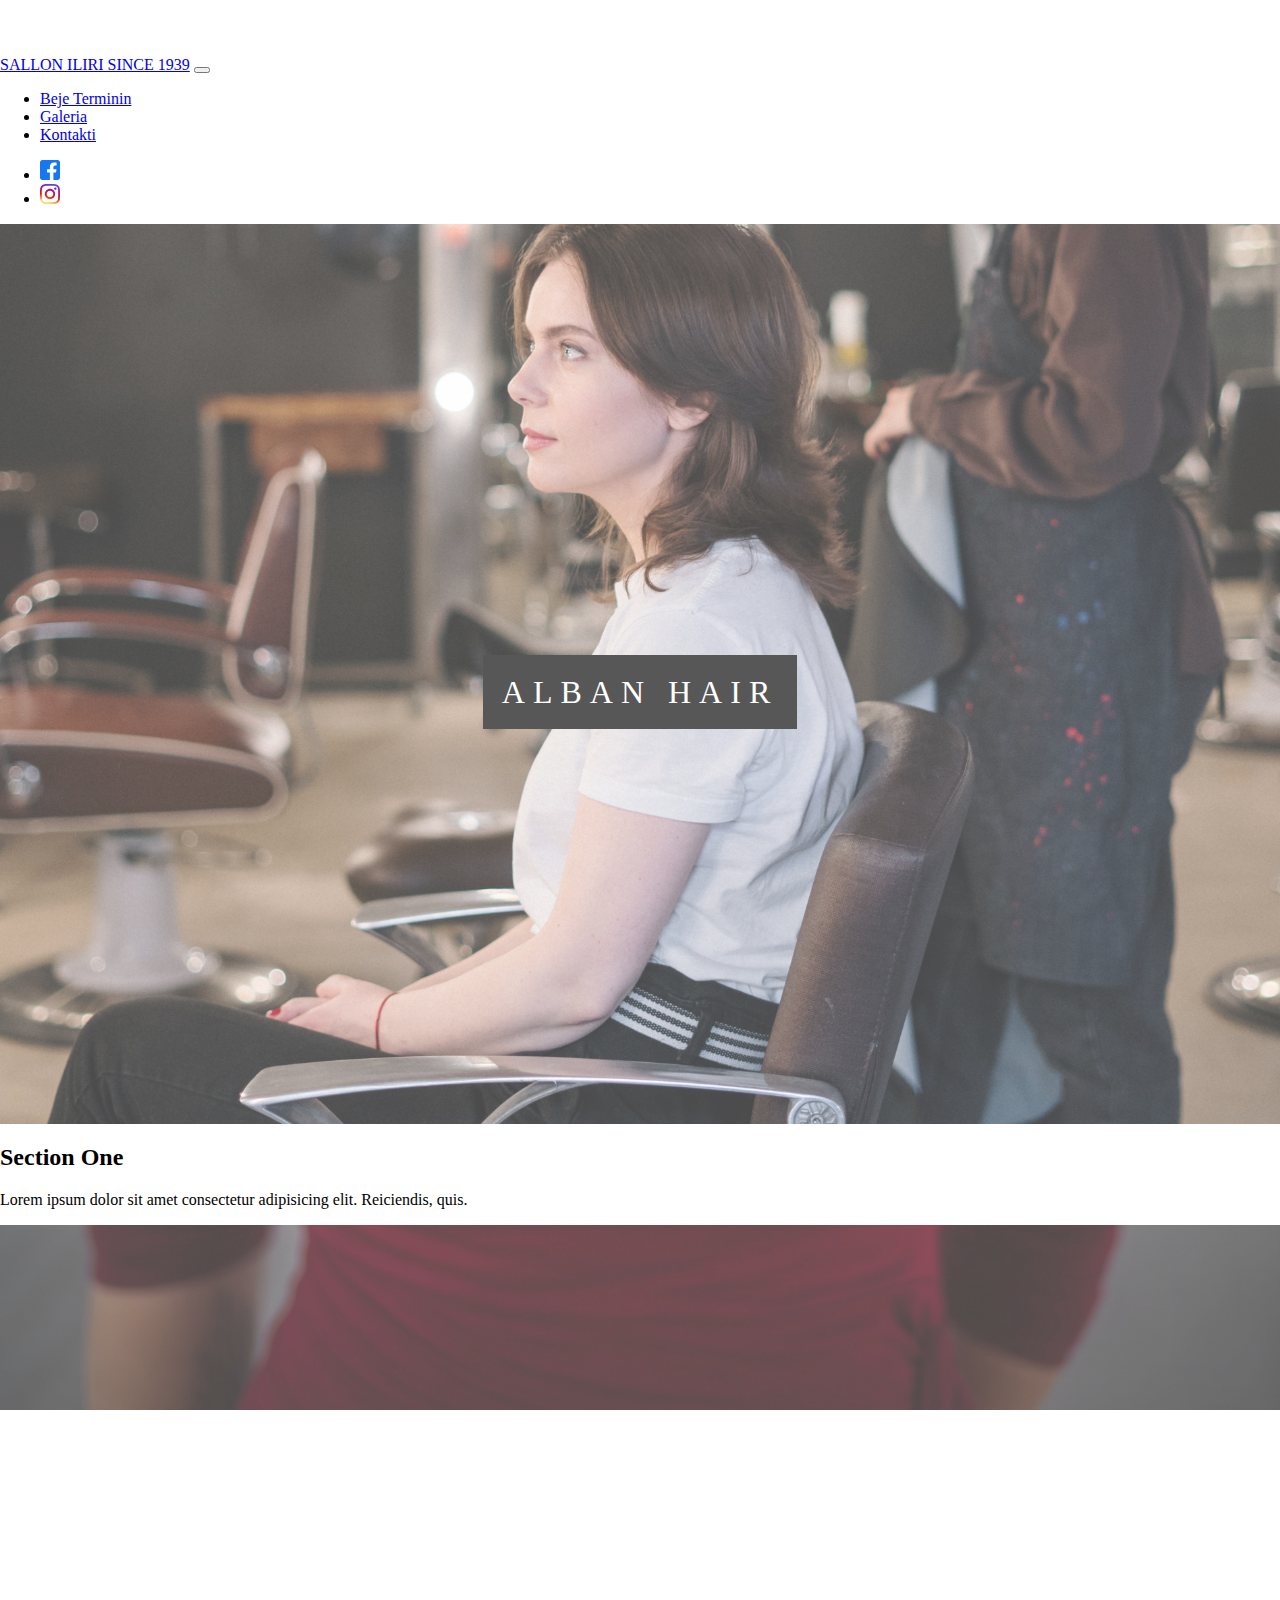
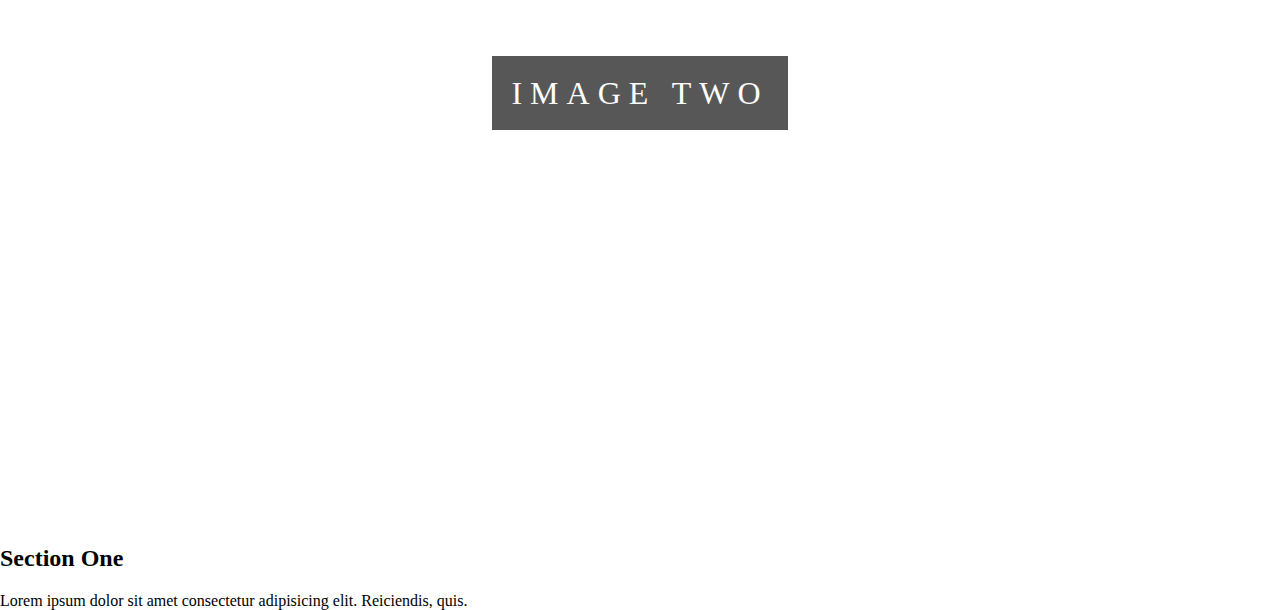
==== index1.html @ cefb0ac7 "initial commit" ====
<!DOCTYPE html>
<html lang="en">
<head>
    <meta charset="UTF-8">
    <meta name="viewport" content="width=device-width, initial-scale=1.0">
    <meta name="description" content="Hair Salon">
    <meta name="keywords" content="hair salon, floket, sallon ondulimi, alban hair">
    <meta name="author" content="Mentor Aliu">
    <link rel="stylesheet" href="css/indexstyle.css">
    <link href="https://cdn.jsdelivr.net/npm/bootstrap@5.0.2/dist/css/bootstrap.min.css" rel="stylesheet" integrity="sha384-EVSTQN3/azprG1Anm3QDgpJLIm9Nao0Yz1ztcQTwFspd3yD65VohhpuuCOmLASjC" crossorigin="anonymous">
    <link rel="stylesheet" href="https://use.fontawesome.com/releases/v5.7.0/css/all.css" integrity="sha384-lZN37f5QGtY3VHgisS14W3ExzMWZxybE1SJSEsQp9S+oqd12jhcu+A56Ebc1zFSJ" crossorigin="anonymous">
    <title>Faqja Kryesore</title>
</head>
<body>

    <nav class="navbar navbar-expand-lg fixed-top navbar-dark bg-dark ">
        <div class="container">
            <a href="#" class="navbar-brand">SALLON ILIRI SINCE 1939</a>
            
            
            <button class="navbar-toggler" type="button" data-bs-toggle="collapse" data-bs-target="#navmenu"><span class="navbar-toggler-icon"></span></button>
            <div class="collapse navbar-collapse " id="navmenu">
                <!-- Remove mx-auto to send Navbar items right -->
                <ul class="navbar-nav ms-auto mx-auto"> 
                    <li class="nav-item nav-listitems">
                        <a href="#" class="nav-link">Beje Terminin</a>
                    </li>
                    <li class="nav-item nav-listitems">
                        <a href="#" class="nav-link">Galeria</a>
                    </li>
                    <li class="nav-item nav-listitems">
                        <a href="#" class="nav-link">Kontakti</a>
                    </li>

                </ul>
                <ul class="social-icons m-0 d-flex list-unstyled">
                    <li><a href="https://www.facebook.com/alban.i.abdullahu" target="_blank"><img src="img/fb-icon.svg" class="mx-2 mb-1" width="20" height="20"></a></li>
                    <li><a href="https://www.instagram.com/alban.gram/" target="_blank"><img src="img/ig-icon.svg" class="mx-2 mb-1" width="20" height="20"></a></li>
                </ul>
                
            </div>
            
        </div>

    </nav>

    <div class="pimg1">
        <div class="ptext">
            <span class="border">
                Alban Hair
            </span>
        </div>
    </div>


    <section class="section section-light">
        <h2>Section One</h2>
        <p>Lorem ipsum dolor sit amet consectetur adipisicing elit. Reiciendis, quis.</p>
    </section>

    <div class="pimg2">
        <div class="ptext">
            <span class="border">
                Image Two
            </span>
        </div>
    </div>

    <section class="section section-dark">
        <h2>Section One</h2>
        <p>Lorem ipsum dolor sit amet consectetur adipisicing elit. Reiciendis, quis.</p>
    </section>

    <script src="https://cdn.jsdelivr.net/npm/bootstrap@5.0.2/dist/js/bootstrap.bundle.min.js" integrity="sha384-MrcW6ZMFYlzcLA8Nl+NtUVF0sA7MsXsP1UyJoMp4YLEuNSfAP+JcXn/tWtIaxVXM" crossorigin="anonymous"></script>
</body>
</html>
---- css/indexstyle.css ----
body, html {
    height: 100%;
    margin: 0;
}
body { 
    padding-top: 56px; 
}
.pimg1, .pimg2 {
    position: relative;
    opacity: 0.70;
    background-position: center;
    background-repeat: no-repeat;
    background-size: cover;
}

.pimg1 {
    background-image: url('/img/background1.jpg');
    min-height: 100%;

    background-attachment: fixed;
}

.pimg2 {
    background-image: url('/img/background2.jpg');
    min-height: 100%;

    background-attachment: fixed;
}

.ptext {
    position: absolute;
    top: 50%;
    width: 100%;
    text-align: center;
    color: #000;
    font-size: 2rem;
    letter-spacing: .5rem;
    text-transform: uppercase;
}

.ptext .border {
    background-color: #111;
    color: #fff;
    padding: 1.2rem;
}
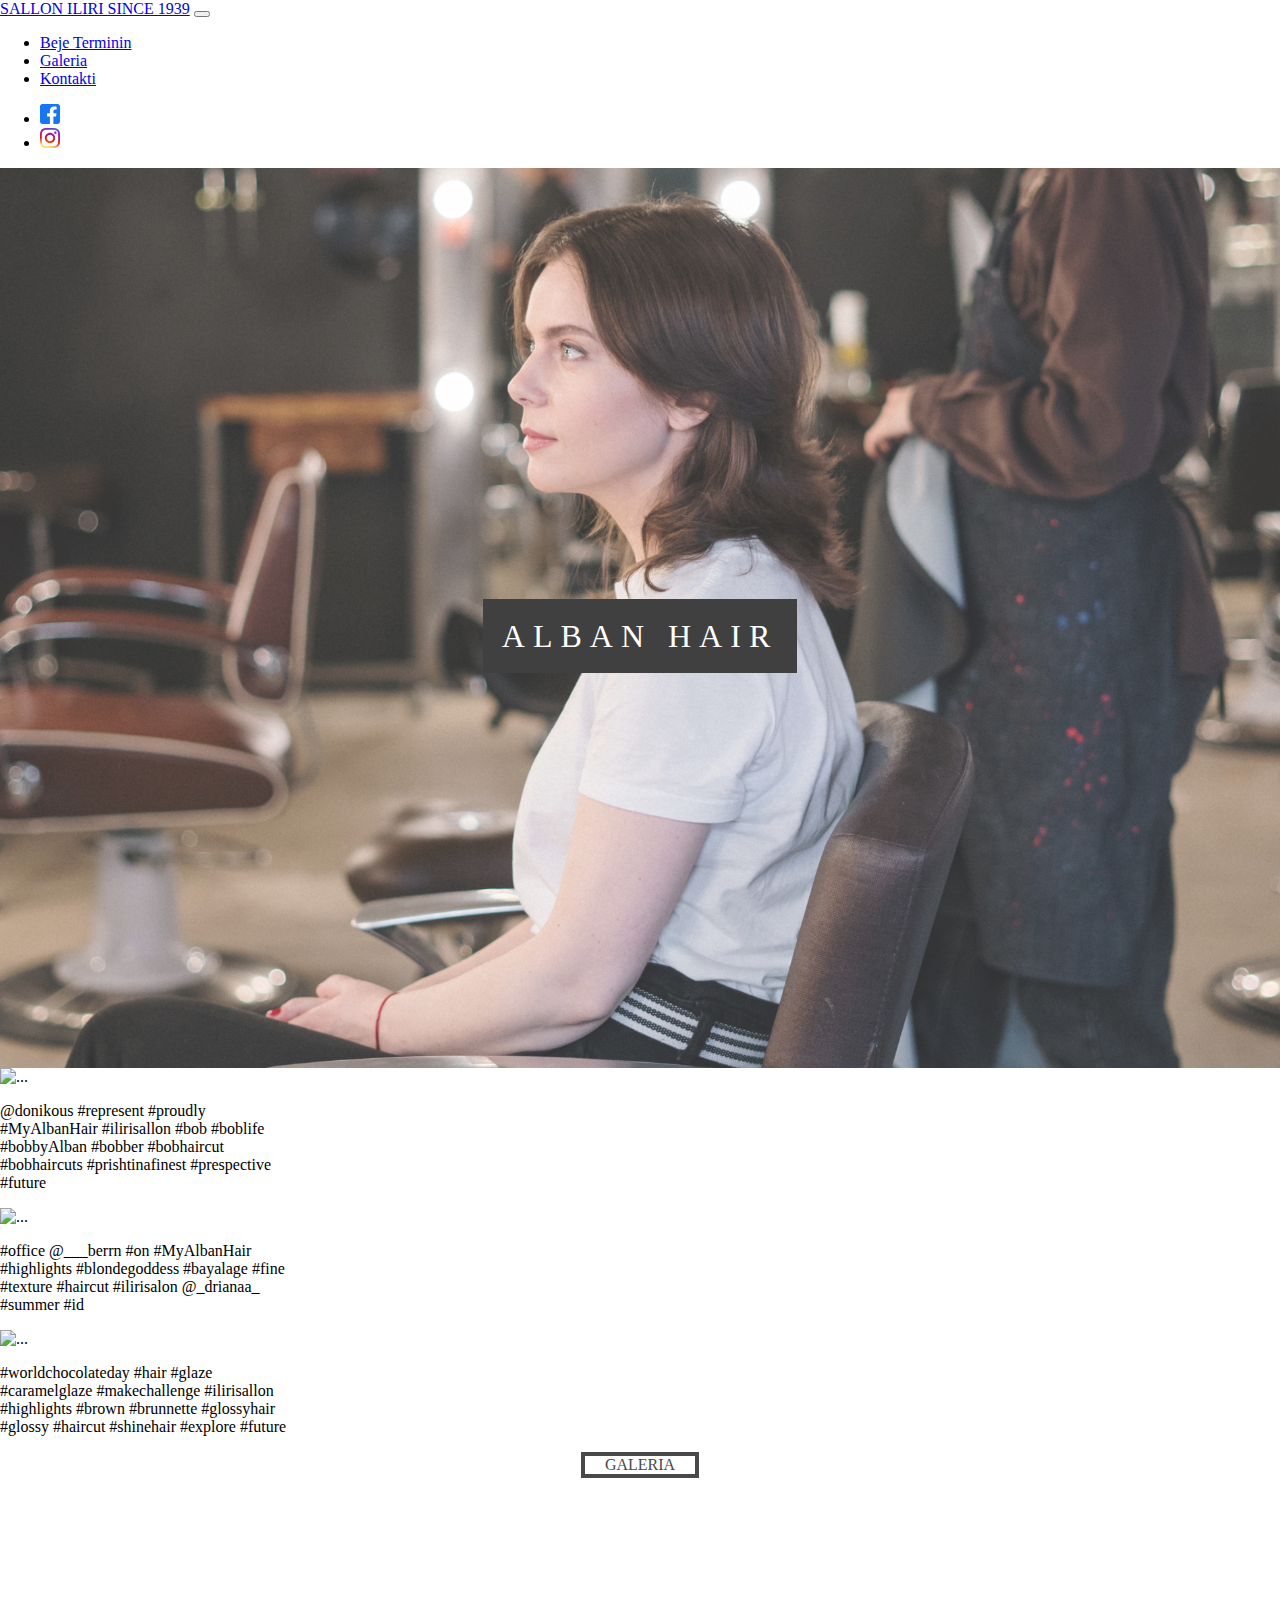
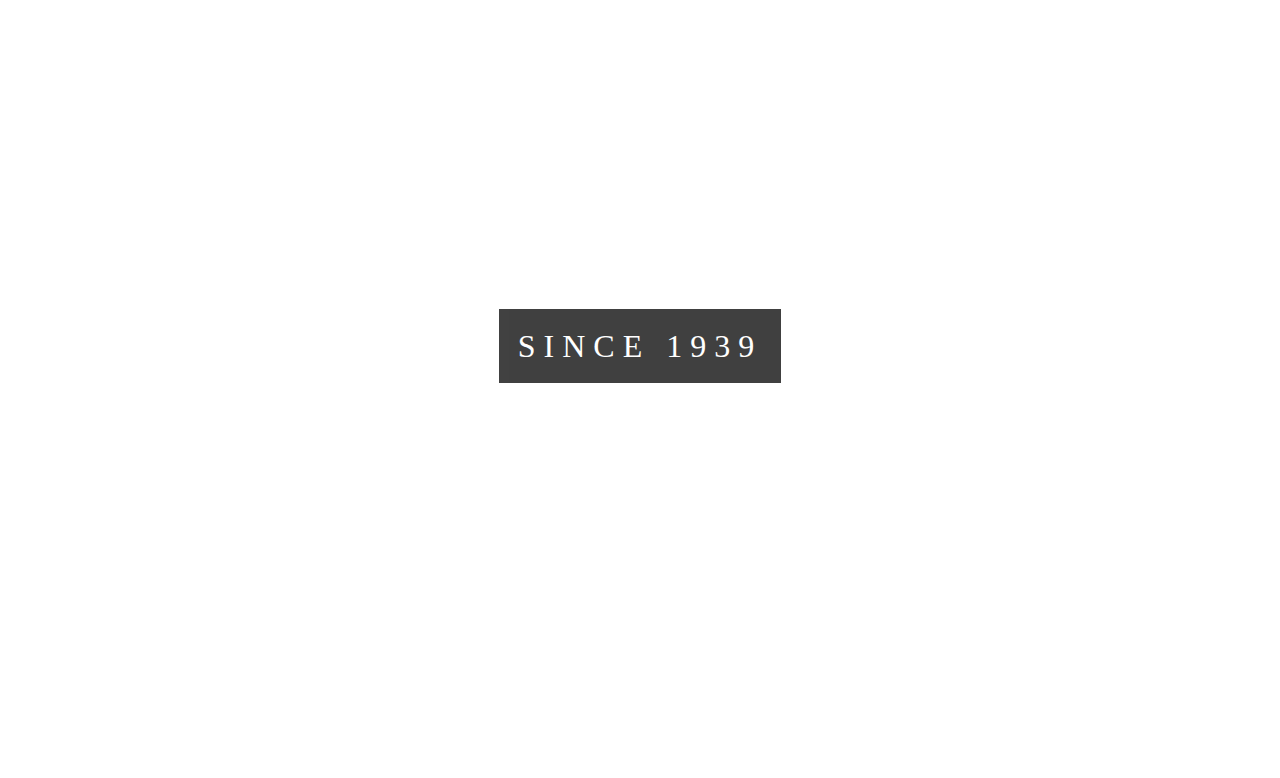
==== commit a82f9114: "added 1 section with bootstrap Cards, added 1 parallax effect photo" ====
--- a/index1.html
+++ b/index1.html
@@ -13,7 +13,7 @@
 </head>
 <body>
 
-    <nav class="navbar navbar-expand-lg fixed-top navbar-dark bg-dark ">
+    <nav class="navbar navbar-expand-lg fixed-top navbar-dark">
         <div class="container">
             <a href="#" class="navbar-brand">SALLON ILIRI SINCE 1939</a>
             
@@ -21,15 +21,15 @@
             <button class="navbar-toggler" type="button" data-bs-toggle="collapse" data-bs-target="#navmenu"><span class="navbar-toggler-icon"></span></button>
             <div class="collapse navbar-collapse " id="navmenu">
                 <!-- Remove mx-auto to send Navbar items right -->
-                <ul class="navbar-nav ms-auto mx-auto"> 
+                <ul class="navbar-nav ms-auto"> 
                     <li class="nav-item nav-listitems">
-                        <a href="#" class="nav-link">Beje Terminin</a>
+                        <a href="#" class="nav-link text-white">Beje Terminin</a>
                     </li>
                     <li class="nav-item nav-listitems">
-                        <a href="#" class="nav-link">Galeria</a>
+                        <a href="#" class="nav-link text-white">Galeria</a>
                     </li>
                     <li class="nav-item nav-listitems">
-                        <a href="#" class="nav-link">Kontakti</a>
+                        <a href="#" class="nav-link text-white">Kontakti</a>
                     </li>
 
                 </ul>
@@ -51,26 +51,57 @@
             </span>
         </div>
     </div>
+    
+    <div class="container-fluid d-flex justify-content-center bg-dark">
+      <div class="row m-4">
+        <div class="col-md-12 col-lg-4 my-3 p-0 d-flex justify-content-center">
+          <div class="card text-center" style="width: 18rem;">
+            <img src="https://scontent.fprn13-1.fna.fbcdn.net/v/t39.30808-6/219113232_4106392666081597_2585652542233088138_n.jpg?_nc_cat=104&ccb=1-3&_nc_sid=8bfeb9&_nc_ohc=YnYiX4qwrjQAX-Xp7es&_nc_ht=scontent.fprn13-1.fna&oh=df578633881e8e67b068ce47c9ccbaeb&oe=60F81CFB" class="card-img-top" alt="...">
+            <div class="card-body">
+              <p class="card-text">@donikous #represent #proudly #MyAlbanHair #ilirisallon #bob #boblife #bobbyAlban #bobber #bobhaircut #bobhaircuts #prishtinafinest #prespective #future</p>
+            </div>
+          </div>
+        </div>
+        <div class="col-md-12 col-lg-4 my-3 p-0  d-flex justify-content-center">
+          <div class="card text-center" style="width: 18rem;">
+          <img src="https://scontent.fprn13-1.fna.fbcdn.net/v/t39.30808-6/218070642_4103490076371856_5398738326264982564_n.jpg?_nc_cat=109&ccb=1-3&_nc_sid=8bfeb9&_nc_ohc=H8fnnUk6MfUAX_xDY3J&_nc_ht=scontent.fprn13-1.fna&oh=e7430883bde9ca950c665157dd6528ff&oe=60F8A9F9" class="card-img-top" alt="...">
+          <div class="card-body">
+            <p class="card-text">#office @___berrn #on #MyAlbanHair #highlights #blondegoddess #bayalage #fine #texture #haircut #ilirisalon @_drianaa_ #summer #id</p>
+          </div>
+        </div>
+      </div>
+        <div class="col-md-12 col-lg-4 my-3 p-0  d-flex justify-content-center">
+          <div class="card text-center" style="width: 18rem;">
+          <img src="https://scontent.fprn13-1.fna.fbcdn.net/v/t39.30808-6/217759084_4092246904162840_1685684430584001923_n.jpg?_nc_cat=102&ccb=1-3&_nc_sid=8bfeb9&_nc_ohc=2Jbpvq0KBroAX-pAAUi&_nc_ht=scontent.fprn13-1.fna&oh=2731f3883ba9c7bb48ea3e7f98331a9e&oe=60F83858" class="card-img-top" alt="...">
+          <div class="card-body">
+            <p class="card-text">#worldchocolateday #hair #glaze #caramelglaze #makechallenge #ilirisallon #highlights #brown #brunnette #glossyhair #glossy #haircut #shinehair #explore #future</p>
+          </div>
+        </div>
+      </div>
+      <div class="row p-0 m-0">
+        <div class="col-12 p-0 m-0">
+          <div class="d-flex justify-content-center">
+            <div class="button_cont" align="center"><a class="galeria-button" href="#" target="_blank" rel="nofollow noopener">Galeria</a></div>
+          </div>
+        </div>
+      </div>
+      </div>
+    </div>
+
+    <div class="pimg2">
+      <div class="ptext ptext-2">
+          <span class="border border-background2">
+             Since 1939
+          </span>
+      </div>
+  </div>
+    
 
 
-    <section class="section section-light">
-        <h2>Section One</h2>
-        <p>Lorem ipsum dolor sit amet consectetur adipisicing elit. Reiciendis, quis.</p>
-    </section>
 
-    <div class="pimg2">
-        <div class="ptext">
-            <span class="border">
-                Image Two
-            </span>
-        </div>
-    </div>
+    
 
-    <section class="section section-dark">
-        <h2>Section One</h2>
-        <p>Lorem ipsum dolor sit amet consectetur adipisicing elit. Reiciendis, quis.</p>
-    </section>
-
+    
     <script src="https://cdn.jsdelivr.net/npm/bootstrap@5.0.2/dist/js/bootstrap.bundle.min.js" integrity="sha384-MrcW6ZMFYlzcLA8Nl+NtUVF0sA7MsXsP1UyJoMp4YLEuNSfAP+JcXn/tWtIaxVXM" crossorigin="anonymous"></script>
 </body>
 </html>--- a/css/indexstyle.css
+++ b/css/indexstyle.css
@@ -2,12 +2,16 @@
     height: 100%;
     margin: 0;
 }
-body { 
+/* body { 
     padding-top: 56px; 
+} */
+.navbar-inner {
+    background:transparent;
 }
+
 .pimg1, .pimg2 {
     position: relative;
-    opacity: 0.70;
+    opacity: 0.80;
     background-position: center;
     background-repeat: no-repeat;
     background-size: cover;
@@ -38,8 +42,45 @@
     text-transform: uppercase;
 }
 
+
 .ptext .border {
     background-color: #111;
     color: #fff;
     padding: 1.2rem;
-}+}
+
+
+
+#carouselExampleCaptions .carousel-item img {
+    object-fit: contain;
+    object-position: center;
+    height: 50vh;
+    overflow: hidden;
+}
+
+
+
+@media(max-width:568px) {
+    .pimg1, .pimg2 {
+        background-attachment: scroll;
+    }
+    .navbar-brand {
+        display:none;
+    }
+}
+.galeria-button {
+	color: #494949 !important;
+	text-transform: uppercase;
+	text-decoration: none;
+	background: #ffffff;
+	padding: 0 20px;
+	border: 4px solid #494949 !important;
+	display: inline-block;
+	transition: all 0.4s ease 0s;
+}
+.galeria-button:hover {
+	color: #ffffff !important;
+	background: #f6b93b;
+	border-color: #f6b93b !important;
+	transition: all 0.4s ease 0s;
+}
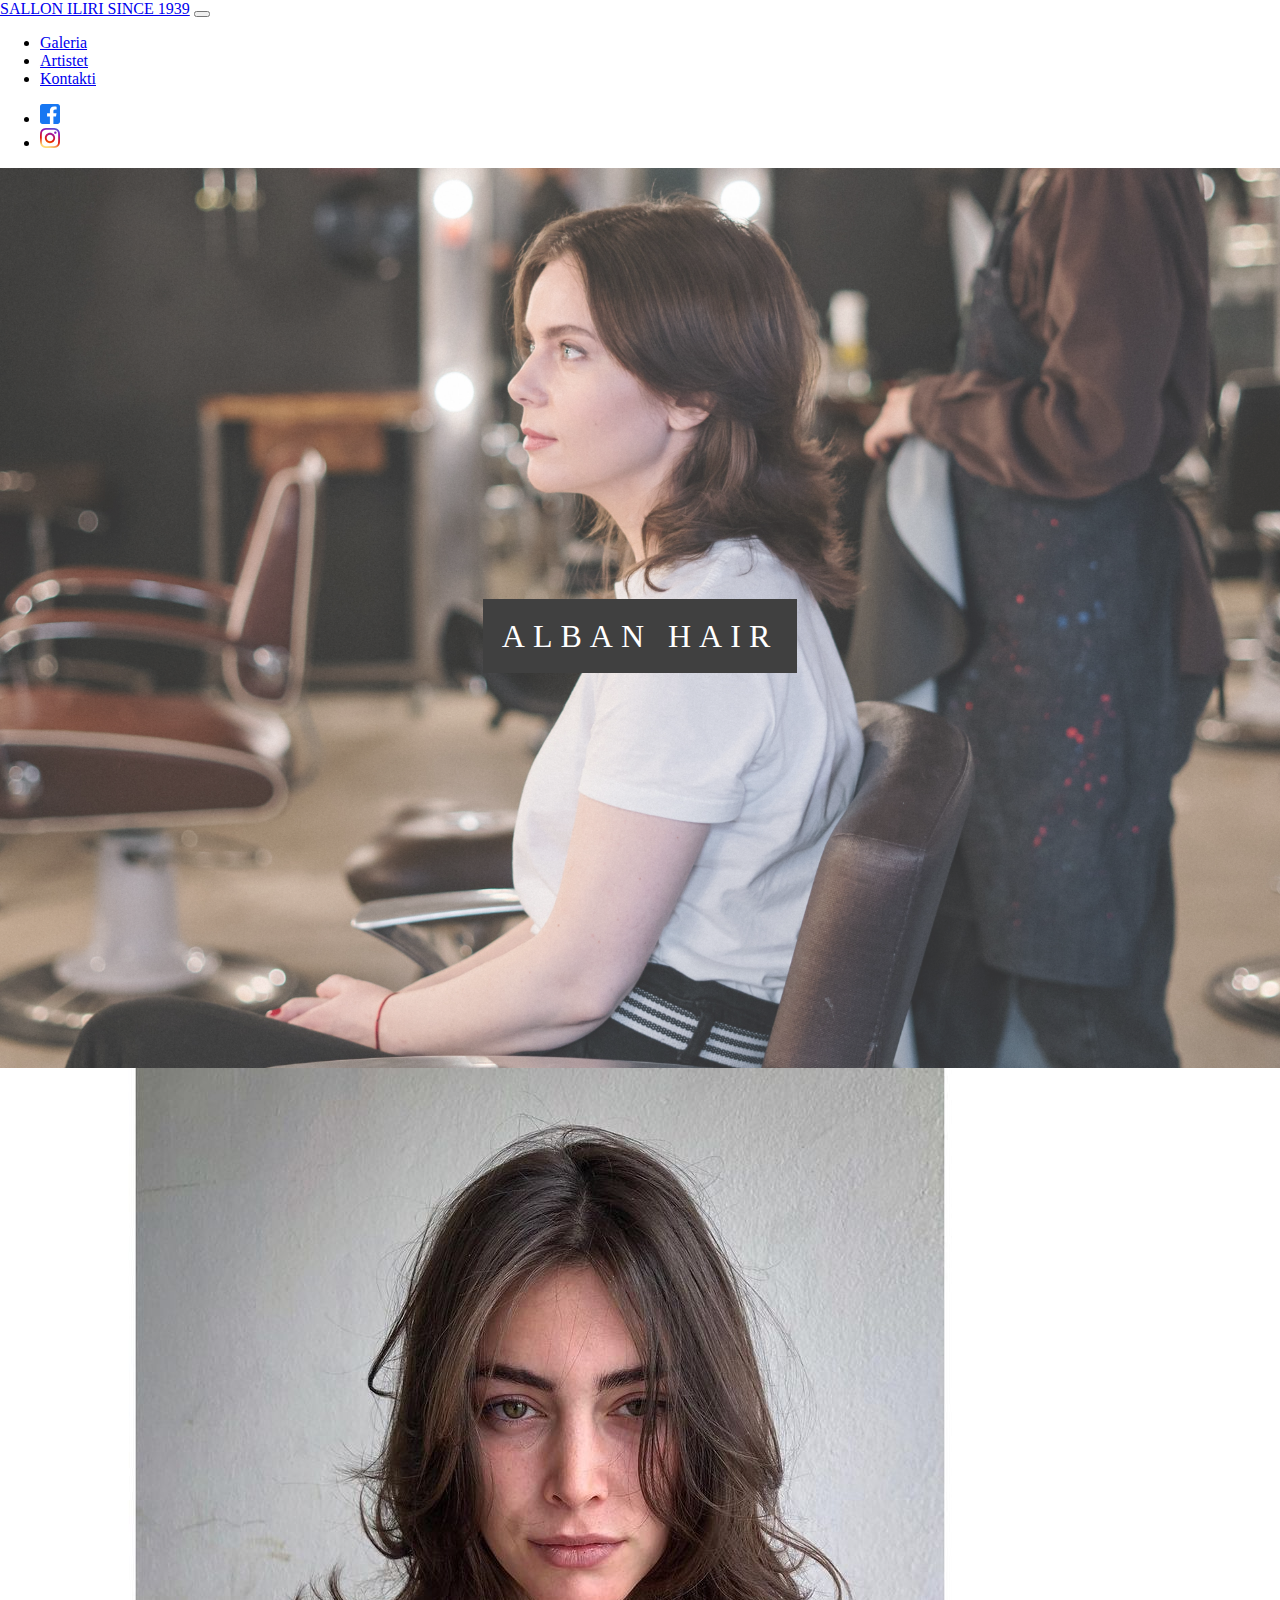
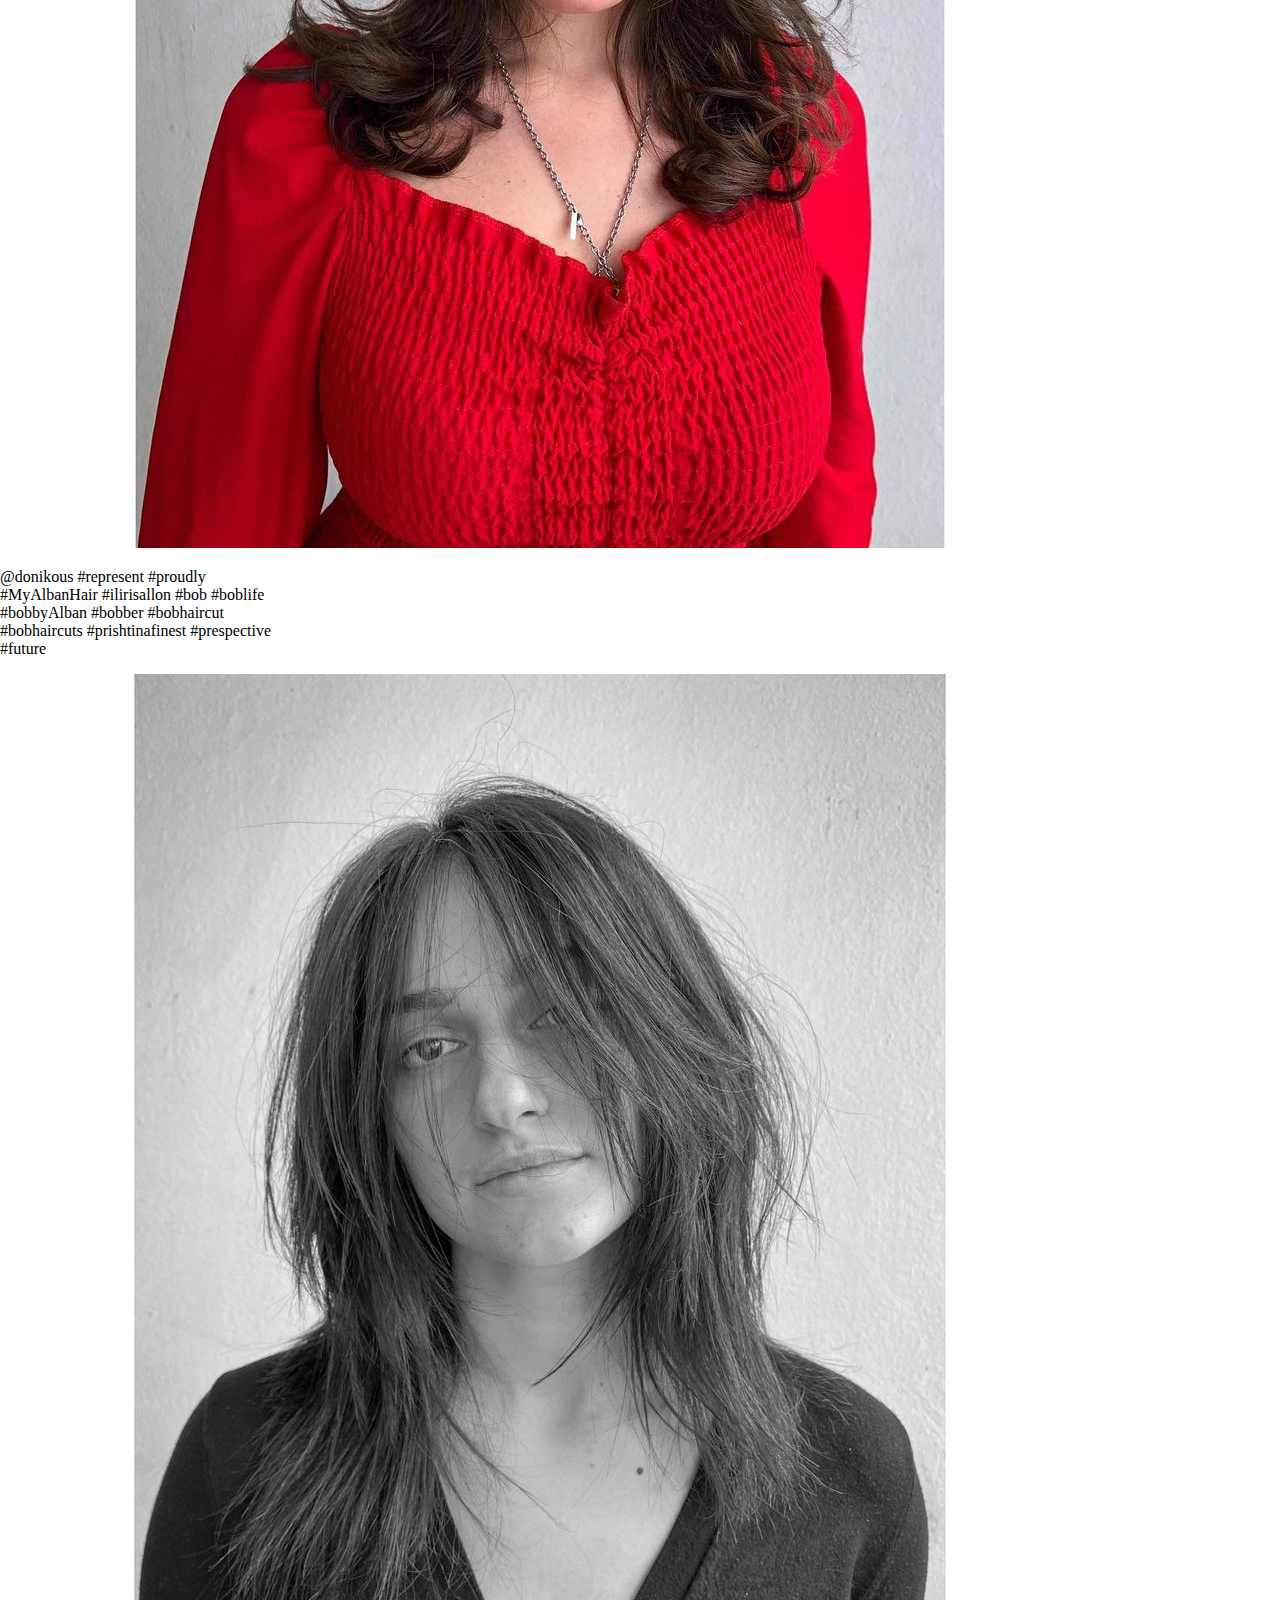
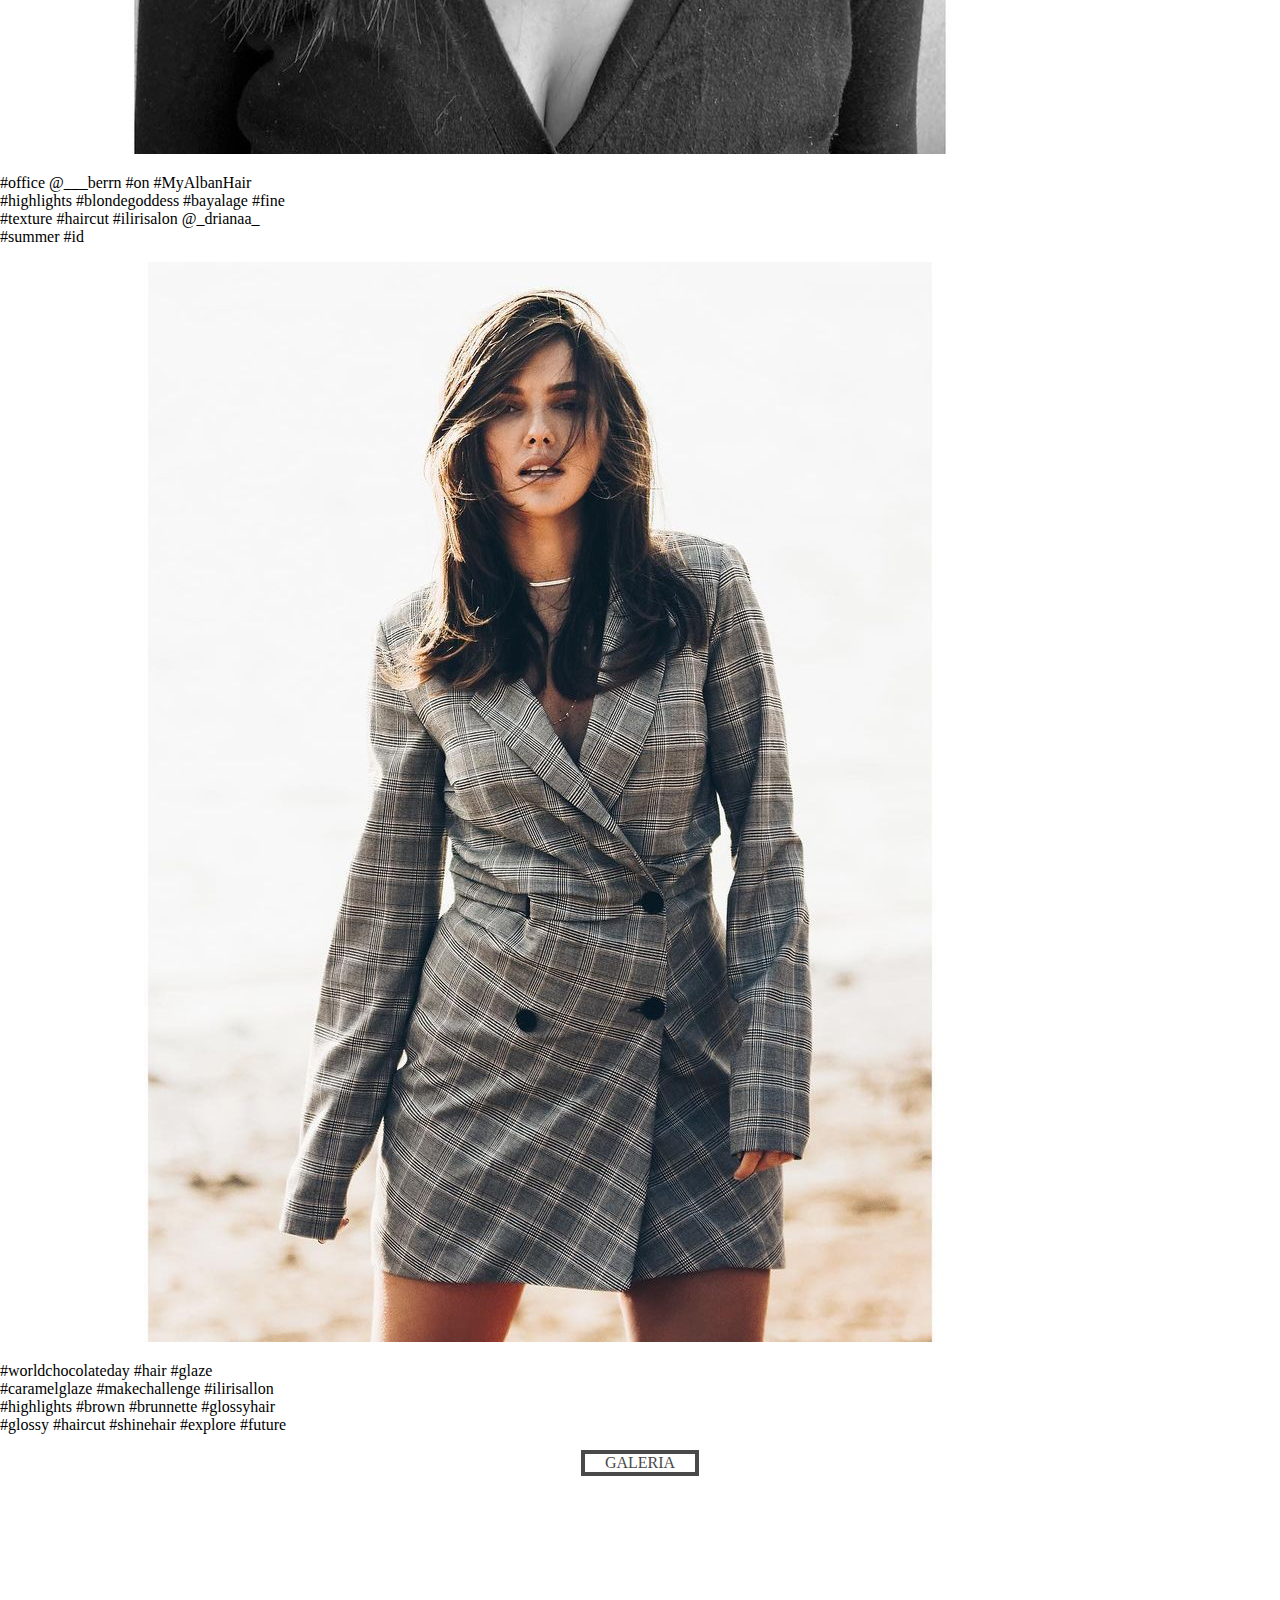
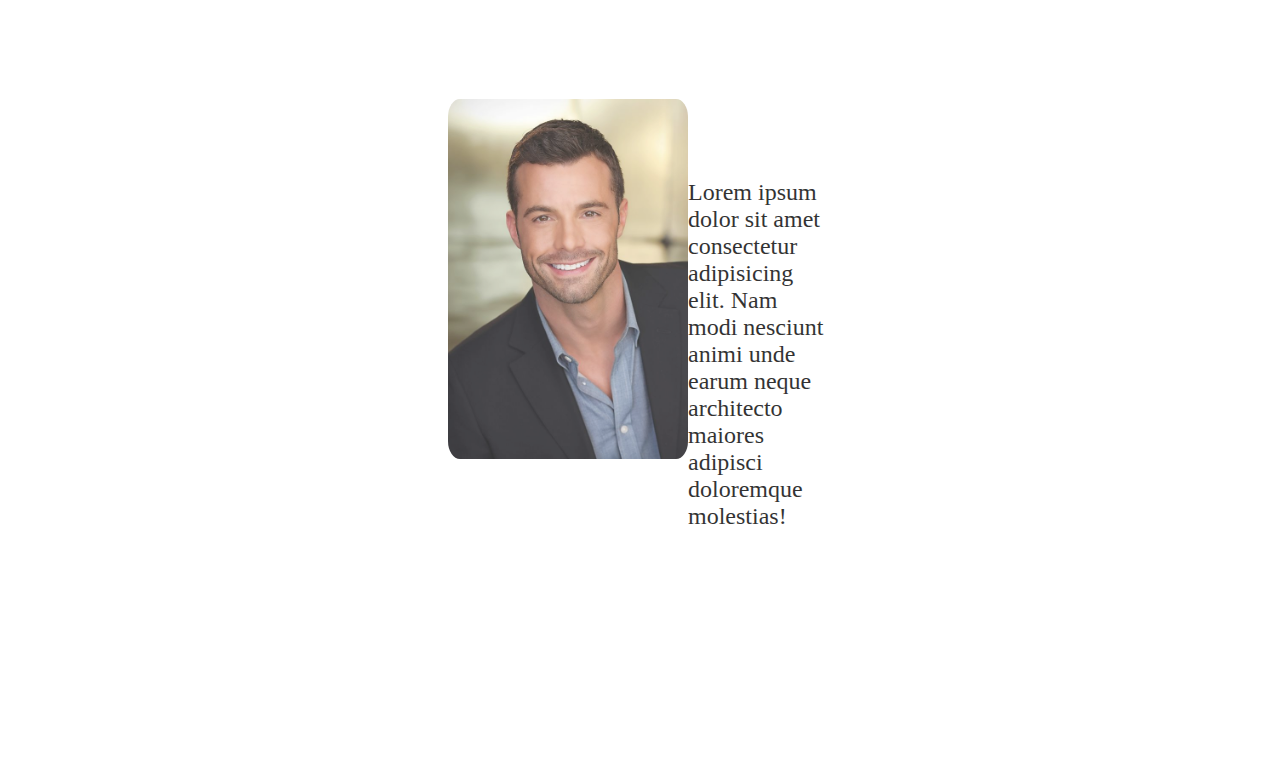
==== commit 8c6d6ec4: "added artists" ====
--- a/index1.html
+++ b/index1.html
@@ -13,7 +13,7 @@
 </head>
 <body>
 
-    <nav class="navbar navbar-expand-lg fixed-top navbar-dark">
+    <nav class="navbar navbar-expand-lg fixed-top navbar-dark bg-dark">
         <div class="container">
             <a href="#" class="navbar-brand">SALLON ILIRI SINCE 1939</a>
             
@@ -23,10 +23,10 @@
                 <!-- Remove mx-auto to send Navbar items right -->
                 <ul class="navbar-nav ms-auto"> 
                     <li class="nav-item nav-listitems">
-                        <a href="#" class="nav-link text-white">Beje Terminin</a>
+                        <a href="galeria.html" class="nav-link text-white" target="_blank">Galeria</a>
                     </li>
                     <li class="nav-item nav-listitems">
-                        <a href="#" class="nav-link text-white">Galeria</a>
+                        <a href="#" class="nav-link text-white">Artistet</a>
                     </li>
                     <li class="nav-item nav-listitems">
                         <a href="#" class="nav-link text-white">Kontakti</a>
@@ -56,7 +56,7 @@
       <div class="row m-4">
         <div class="col-md-12 col-lg-4 my-3 p-0 d-flex justify-content-center">
           <div class="card text-center" style="width: 18rem;">
-            <img src="https://scontent.fprn13-1.fna.fbcdn.net/v/t39.30808-6/219113232_4106392666081597_2585652542233088138_n.jpg?_nc_cat=104&ccb=1-3&_nc_sid=8bfeb9&_nc_ohc=YnYiX4qwrjQAX-Xp7es&_nc_ht=scontent.fprn13-1.fna&oh=df578633881e8e67b068ce47c9ccbaeb&oe=60F81CFB" class="card-img-top" alt="...">
+            <img src="img/pic-1.jpg" class="card-img-top" alt="...">
             <div class="card-body">
               <p class="card-text">@donikous #represent #proudly #MyAlbanHair #ilirisallon #bob #boblife #bobbyAlban #bobber #bobhaircut #bobhaircuts #prishtinafinest #prespective #future</p>
             </div>
@@ -64,7 +64,7 @@
         </div>
         <div class="col-md-12 col-lg-4 my-3 p-0  d-flex justify-content-center">
           <div class="card text-center" style="width: 18rem;">
-          <img src="https://scontent.fprn13-1.fna.fbcdn.net/v/t39.30808-6/218070642_4103490076371856_5398738326264982564_n.jpg?_nc_cat=109&ccb=1-3&_nc_sid=8bfeb9&_nc_ohc=H8fnnUk6MfUAX_xDY3J&_nc_ht=scontent.fprn13-1.fna&oh=e7430883bde9ca950c665157dd6528ff&oe=60F8A9F9" class="card-img-top" alt="...">
+          <img src="img/pic-2.jpg" class="card-img-top" alt="...">
           <div class="card-body">
             <p class="card-text">#office @___berrn #on #MyAlbanHair #highlights #blondegoddess #bayalage #fine #texture #haircut #ilirisalon @_drianaa_ #summer #id</p>
           </div>
@@ -72,7 +72,7 @@
       </div>
         <div class="col-md-12 col-lg-4 my-3 p-0  d-flex justify-content-center">
           <div class="card text-center" style="width: 18rem;">
-          <img src="https://scontent.fprn13-1.fna.fbcdn.net/v/t39.30808-6/217759084_4092246904162840_1685684430584001923_n.jpg?_nc_cat=102&ccb=1-3&_nc_sid=8bfeb9&_nc_ohc=2Jbpvq0KBroAX-pAAUi&_nc_ht=scontent.fprn13-1.fna&oh=2731f3883ba9c7bb48ea3e7f98331a9e&oe=60F83858" class="card-img-top" alt="...">
+          <img src="img/pic-3.jpg" class="card-img-top" alt="...">
           <div class="card-body">
             <p class="card-text">#worldchocolateday #hair #glaze #caramelglaze #makechallenge #ilirisallon #highlights #brown #brunnette #glossyhair #glossy #haircut #shinehair #explore #future</p>
           </div>
@@ -81,7 +81,7 @@
       <div class="row p-0 m-0">
         <div class="col-12 p-0 m-0">
           <div class="d-flex justify-content-center">
-            <div class="button_cont" align="center"><a class="galeria-button" href="#" target="_blank" rel="nofollow noopener">Galeria</a></div>
+            <div class="button_cont" align="center"><a class="galeria-button" href="galeria.html" target="_blank" rel="nofollow noopener">Galeria</a></div>
           </div>
         </div>
       </div>
@@ -89,10 +89,10 @@
     </div>
 
     <div class="pimg2">
-      <div class="ptext ptext-2">
-          <span class="border border-background2">
-             Since 1939
-          </span>
+      <div class="albanBio">
+        <img src="img/headshot-1.jpg" class="img-fluid" alt="...">
+        <p class="albanBio-text text-center text-light">Lorem ipsum dolor sit amet consectetur adipisicing elit. Nam modi nesciunt animi unde earum neque architecto maiores adipisci doloremque molestias!</p>
+
       </div>
   </div>
     
--- a/css/indexstyle.css
+++ b/css/indexstyle.css
@@ -25,9 +25,11 @@
 }
 
 .pimg2 {
-    background-image: url('/img/background2.jpg');
+    background-image: url('/img/background-2.jpg');
     min-height: 100%;
-
+    display: flex;
+    justify-content: center;
+    align-items: center;
     background-attachment: fixed;
 }
 
@@ -51,12 +53,6 @@
 
 
 
-#carouselExampleCaptions .carousel-item img {
-    object-fit: contain;
-    object-position: center;
-    height: 50vh;
-    overflow: hidden;
-}
 
 
 
@@ -64,9 +60,8 @@
     .pimg1, .pimg2 {
         background-attachment: scroll;
     }
-    .navbar-brand {
-        display:none;
-    }
+    
+
 }
 .galeria-button {
 	color: #494949 !important;
@@ -84,3 +79,21 @@
 	border-color: #f6b93b !important;
 	transition: all 0.4s ease 0s;
 }
+
+
+.img-fluid {
+    max-height: 40vh;
+    border-radius: 5%;
+}
+
+.albanBio {
+
+    display: flex;
+    max-width: 30%;
+    overflow: hidden;
+}
+
+.albanBio-text {
+    margin-top: 5rem;
+    font-size: 1.5rem;
+}
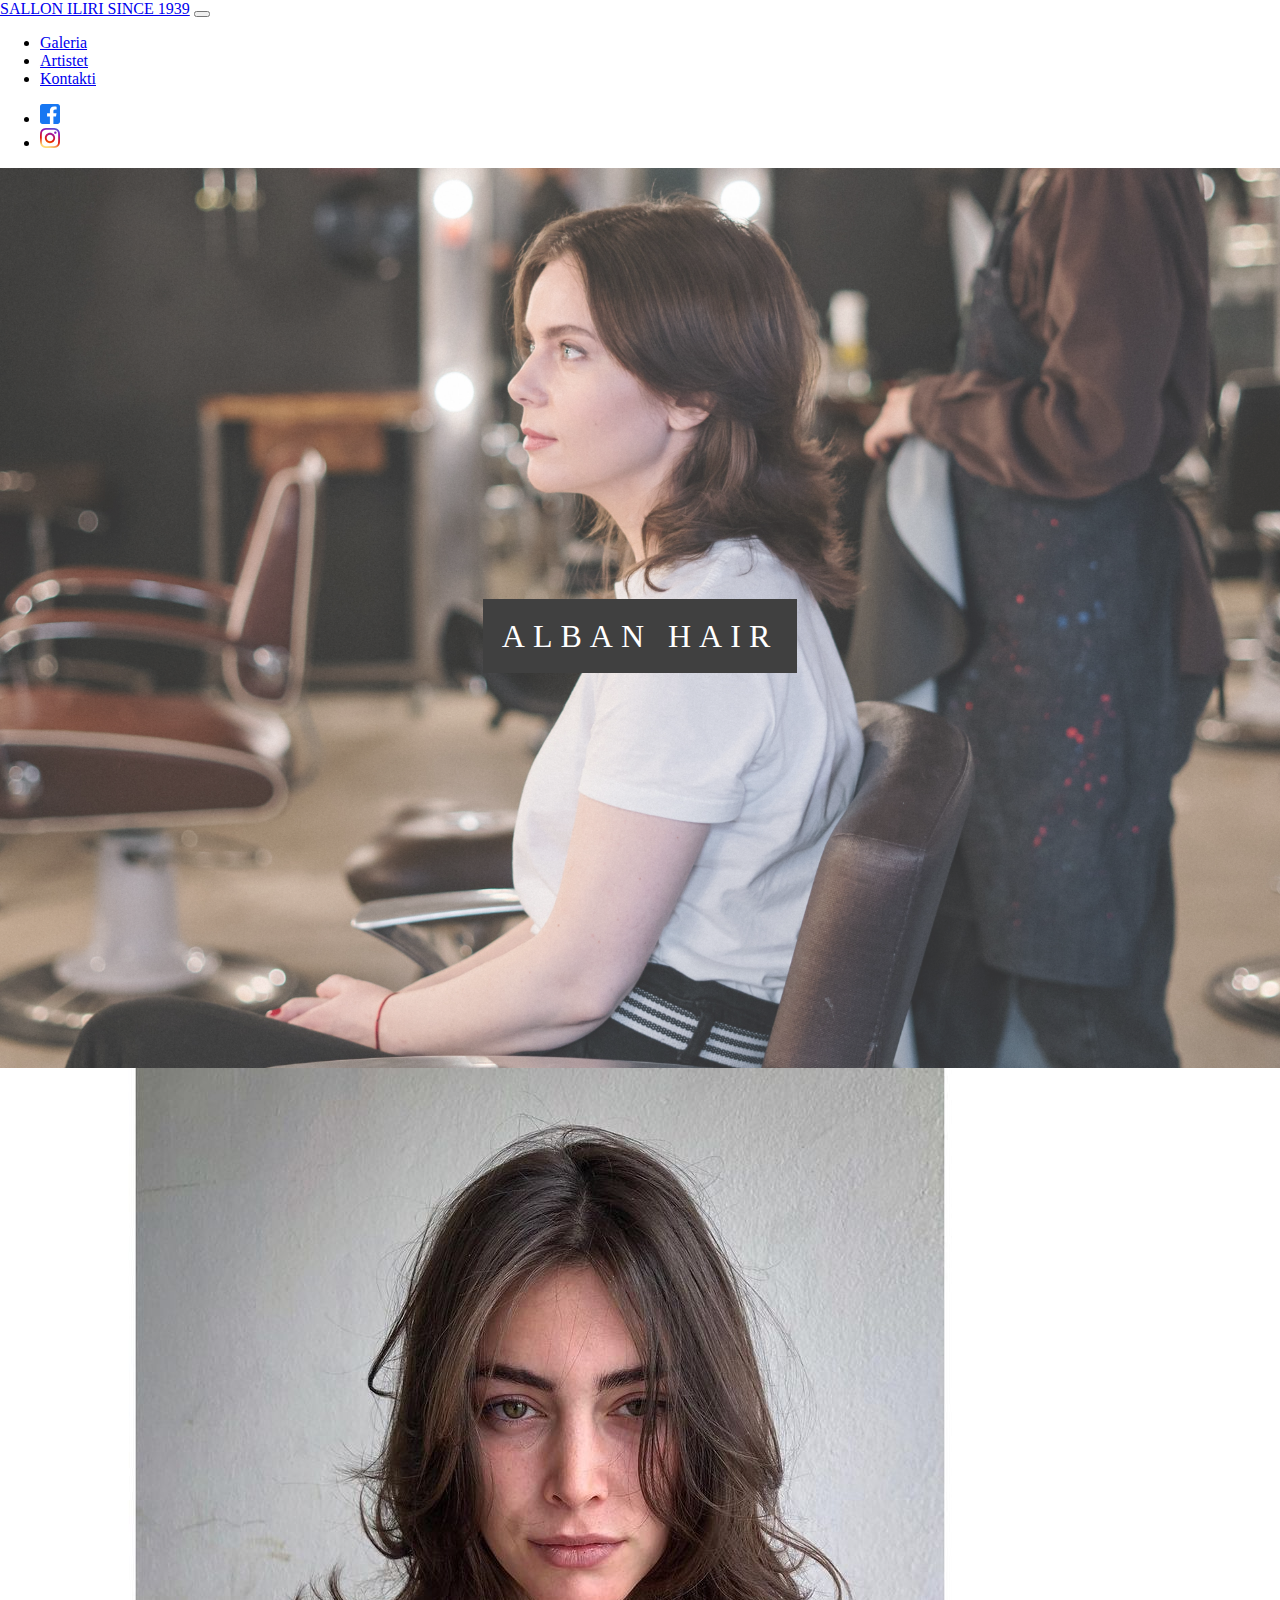
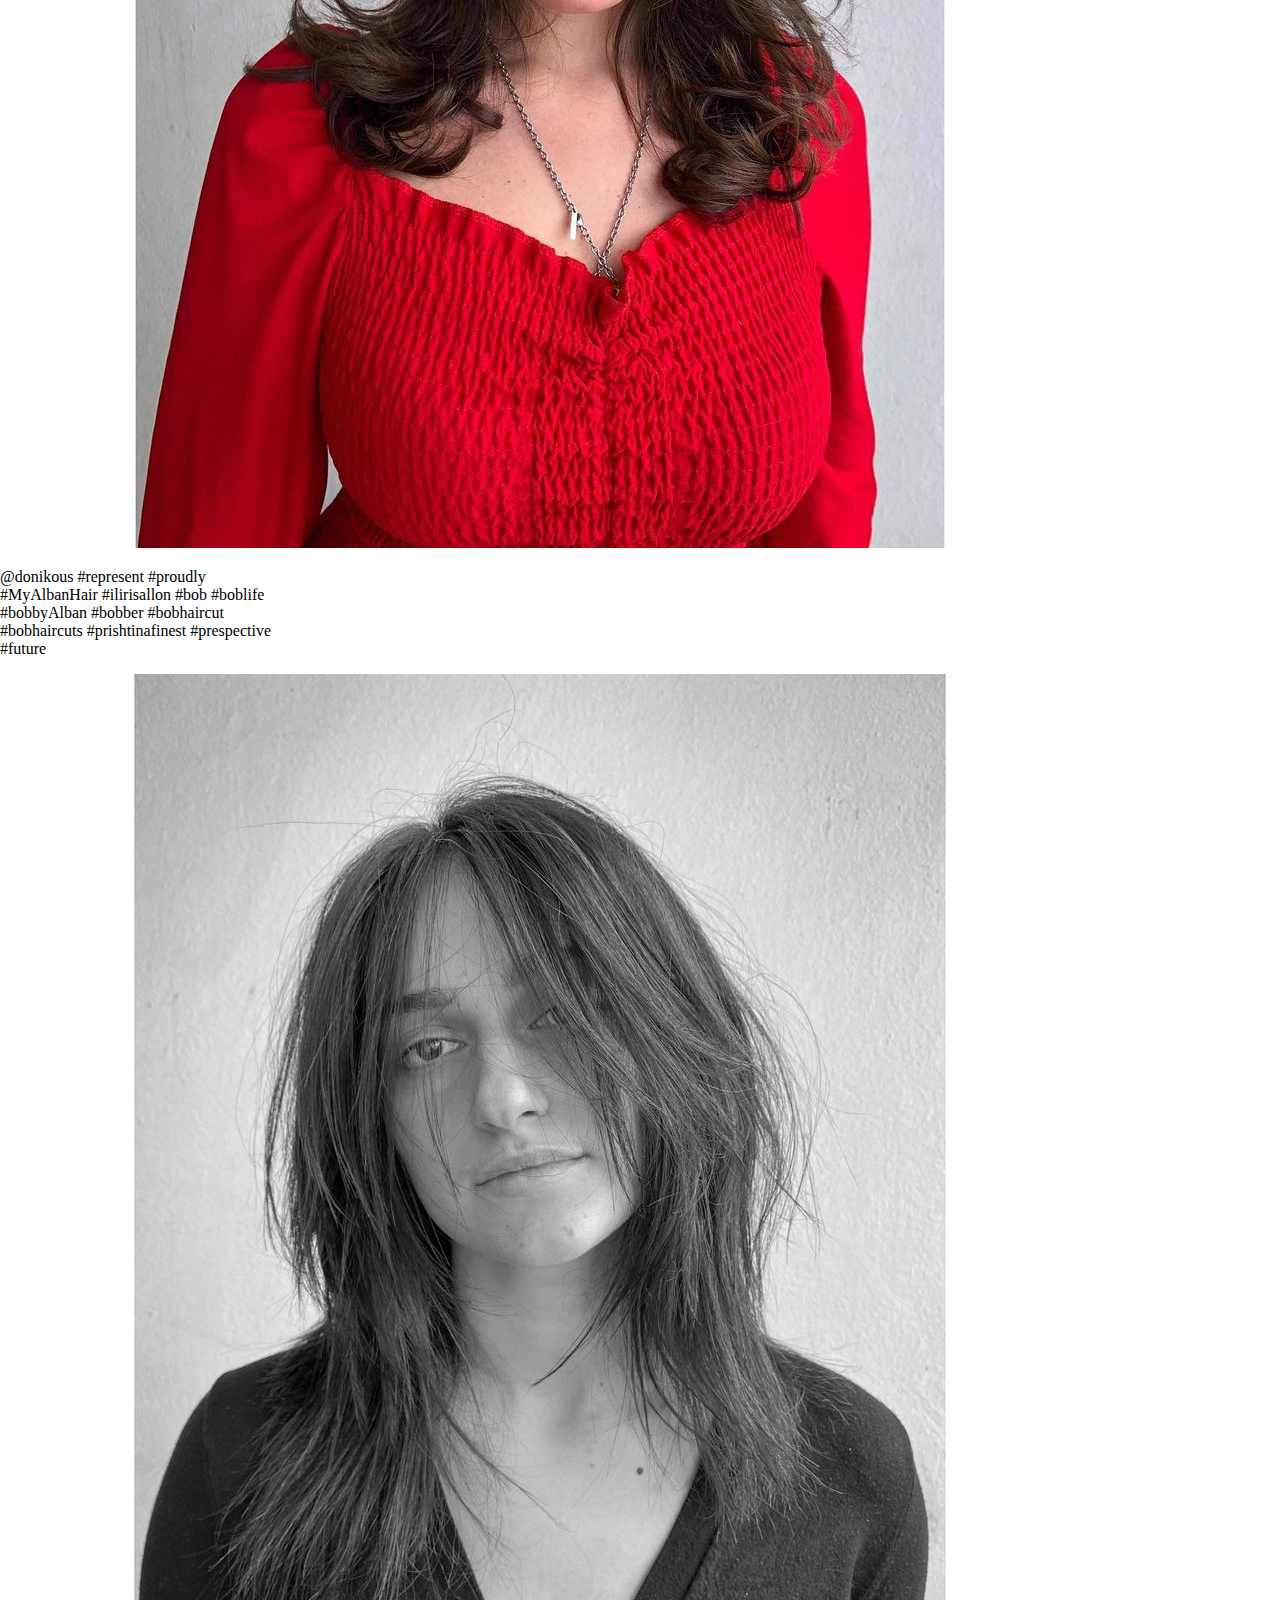
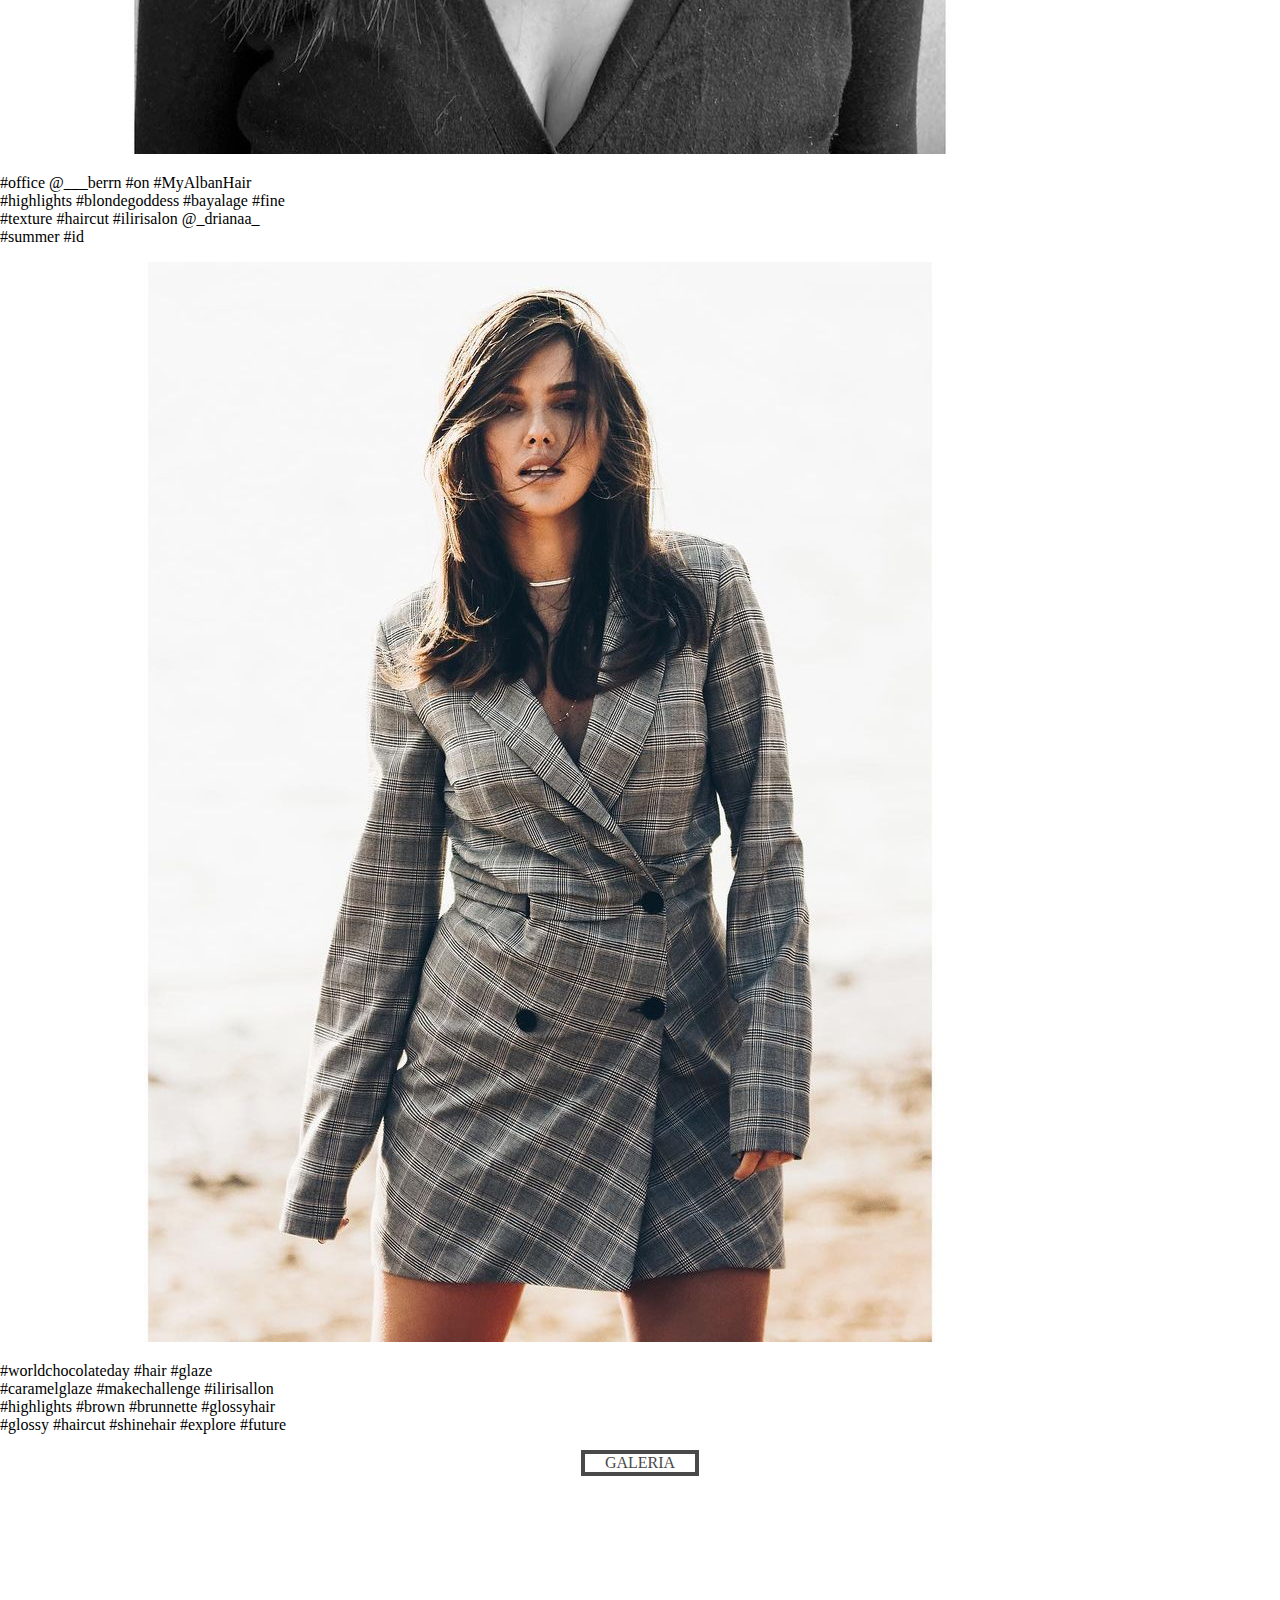
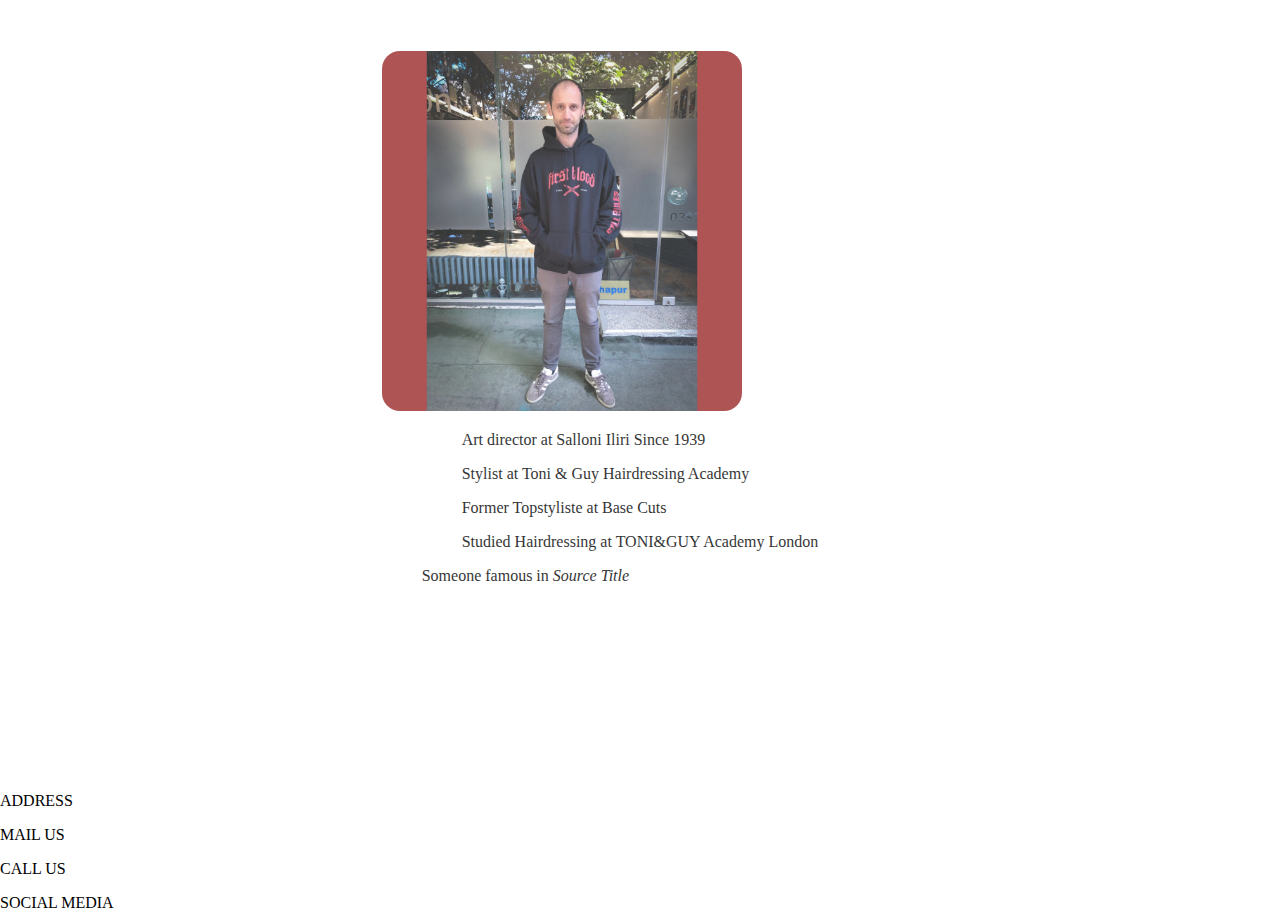
==== commit 3781d216: "almost done with footer" ====
--- a/index1.html
+++ b/index1.html
@@ -1,107 +1,141 @@
 <!DOCTYPE html>
 <html lang="en">
+
 <head>
-    <meta charset="UTF-8">
-    <meta name="viewport" content="width=device-width, initial-scale=1.0">
-    <meta name="description" content="Hair Salon">
-    <meta name="keywords" content="hair salon, floket, sallon ondulimi, alban hair">
-    <meta name="author" content="Mentor Aliu">
-    <link rel="stylesheet" href="css/indexstyle.css">
-    <link href="https://cdn.jsdelivr.net/npm/bootstrap@5.0.2/dist/css/bootstrap.min.css" rel="stylesheet" integrity="sha384-EVSTQN3/azprG1Anm3QDgpJLIm9Nao0Yz1ztcQTwFspd3yD65VohhpuuCOmLASjC" crossorigin="anonymous">
-    <link rel="stylesheet" href="https://use.fontawesome.com/releases/v5.7.0/css/all.css" integrity="sha384-lZN37f5QGtY3VHgisS14W3ExzMWZxybE1SJSEsQp9S+oqd12jhcu+A56Ebc1zFSJ" crossorigin="anonymous">
-    <title>Faqja Kryesore</title>
+  <meta charset="UTF-8">
+  <meta name="viewport" content="width=device-width, initial-scale=1.0">
+  <meta name="description" content="Hair Salon">
+  <meta name="keywords" content="hair salon, floket, sallon ondulimi, alban hair">
+  <meta name="author" content="Mentor Aliu">
+  <link rel="stylesheet" href="css/indexstyle.css">
+  <link href="https://cdn.jsdelivr.net/npm/bootstrap@5.0.2/dist/css/bootstrap.min.css" rel="stylesheet"
+    integrity="sha384-EVSTQN3/azprG1Anm3QDgpJLIm9Nao0Yz1ztcQTwFspd3yD65VohhpuuCOmLASjC" crossorigin="anonymous">
+  <link rel="stylesheet" href="https://use.fontawesome.com/releases/v5.7.0/css/all.css"
+    integrity="sha384-lZN37f5QGtY3VHgisS14W3ExzMWZxybE1SJSEsQp9S+oqd12jhcu+A56Ebc1zFSJ" crossorigin="anonymous">
+  <title>Faqja Kryesore</title>
 </head>
+
 <body>
 
-    <nav class="navbar navbar-expand-lg fixed-top navbar-dark bg-dark">
-        <div class="container">
-            <a href="#" class="navbar-brand">SALLON ILIRI SINCE 1939</a>
-            
-            
-            <button class="navbar-toggler" type="button" data-bs-toggle="collapse" data-bs-target="#navmenu"><span class="navbar-toggler-icon"></span></button>
-            <div class="collapse navbar-collapse " id="navmenu">
-                <!-- Remove mx-auto to send Navbar items right -->
-                <ul class="navbar-nav ms-auto"> 
-                    <li class="nav-item nav-listitems">
-                        <a href="galeria.html" class="nav-link text-white" target="_blank">Galeria</a>
-                    </li>
-                    <li class="nav-item nav-listitems">
-                        <a href="#" class="nav-link text-white">Artistet</a>
-                    </li>
-                    <li class="nav-item nav-listitems">
-                        <a href="#" class="nav-link text-white">Kontakti</a>
-                    </li>
+  <nav class="navbar navbar-expand-lg fixed-top navbar-dark bg-dark">
+    <div class="container">
+      <a href="#" class="navbar-brand">SALLON ILIRI SINCE 1939</a>
 
-                </ul>
-                <ul class="social-icons m-0 d-flex list-unstyled">
-                    <li><a href="https://www.facebook.com/alban.i.abdullahu" target="_blank"><img src="img/fb-icon.svg" class="mx-2 mb-1" width="20" height="20"></a></li>
-                    <li><a href="https://www.instagram.com/alban.gram/" target="_blank"><img src="img/ig-icon.svg" class="mx-2 mb-1" width="20" height="20"></a></li>
-                </ul>
-                
-            </div>
-            
-        </div>
 
-    </nav>
+      <button class="navbar-toggler" type="button" data-bs-toggle="collapse" data-bs-target="#navmenu"><span
+          class="navbar-toggler-icon"></span></button>
+      <div class="collapse navbar-collapse " id="navmenu">
+        <!-- Remove mx-auto to send Navbar items right -->
+        <ul class="navbar-nav ms-auto">
+          <li class="nav-item nav-listitems">
+            <a href="galeria.html" class="nav-link text-white" target="_blank">Galeria</a>
+          </li>
+          <li class="nav-item nav-listitems">
+            <a href="#artisti" class="nav-link text-white">Artistet</a>
+          </li>
+          <li class="nav-item nav-listitems">
+            <a href="#" class="nav-link text-white">Kontakti</a>
+          </li>
 
-    <div class="pimg1">
-        <div class="ptext">
-            <span class="border">
-                Alban Hair
-            </span>
-        </div>
+        </ul>
+        <ul class="social-icons m-0 d-flex list-unstyled">
+          <li><a href="https://www.facebook.com/alban.i.abdullahu" target="_blank"><img src="img/fb-icon.svg"
+                class="mx-2 mb-1" width="20" height="20"></a></li>
+          <li><a href="https://www.instagram.com/alban.gram/" target="_blank"><img src="img/ig-icon.svg"
+                class="mx-2 mb-1" width="20" height="20"></a></li>
+        </ul>
+
+      </div>
+
     </div>
-    
-    <div class="container-fluid d-flex justify-content-center bg-dark">
-      <div class="row m-4">
-        <div class="col-md-12 col-lg-4 my-3 p-0 d-flex justify-content-center">
-          <div class="card text-center" style="width: 18rem;">
-            <img src="img/pic-1.jpg" class="card-img-top" alt="...">
-            <div class="card-body">
-              <p class="card-text">@donikous #represent #proudly #MyAlbanHair #ilirisallon #bob #boblife #bobbyAlban #bobber #bobhaircut #bobhaircuts #prishtinafinest #prespective #future</p>
-            </div>
-          </div>
-        </div>
-        <div class="col-md-12 col-lg-4 my-3 p-0  d-flex justify-content-center">
-          <div class="card text-center" style="width: 18rem;">
-          <img src="img/pic-2.jpg" class="card-img-top" alt="...">
+
+  </nav>
+
+  <div class="pimg1">
+    <div class="ptext">
+      <span class="border">
+        Alban Hair
+      </span>
+    </div>
+  </div>
+
+  <div class="container-fluid d-flex justify-content-center bg-dark">
+    <div class="row m-4">
+      <div class="col-md-12 col-lg-4 my-3 p-0 d-flex justify-content-center">
+        <div class="card text-center" style="width: 18rem;">
+          <img src="img/pic-1.jpg" class="card-img-top" alt="...">
           <div class="card-body">
-            <p class="card-text">#office @___berrn #on #MyAlbanHair #highlights #blondegoddess #bayalage #fine #texture #haircut #ilirisalon @_drianaa_ #summer #id</p>
+            <p class="card-text">@donikous #represent #proudly #MyAlbanHair #ilirisallon #bob #boblife #bobbyAlban
+              #bobber #bobhaircut #bobhaircuts #prishtinafinest #prespective #future</p>
           </div>
         </div>
       </div>
-        <div class="col-md-12 col-lg-4 my-3 p-0  d-flex justify-content-center">
-          <div class="card text-center" style="width: 18rem;">
+      <div class="col-md-12 col-lg-4 my-3 p-0  d-flex justify-content-center">
+        <div class="card text-center" style="width: 18rem;">
+          <img src="img/pic-2.jpg" class="card-img-top" alt="...">
+          <div class="card-body">
+            <p class="card-text">#office @___berrn #on #MyAlbanHair #highlights #blondegoddess #bayalage #fine #texture
+              #haircut #ilirisalon @_drianaa_ #summer #id</p>
+          </div>
+        </div>
+      </div>
+      <div class="col-md-12 col-lg-4 my-3 p-0  d-flex justify-content-center">
+        <div class="card text-center" style="width: 18rem;">
           <img src="img/pic-3.jpg" class="card-img-top" alt="...">
           <div class="card-body">
-            <p class="card-text">#worldchocolateday #hair #glaze #caramelglaze #makechallenge #ilirisallon #highlights #brown #brunnette #glossyhair #glossy #haircut #shinehair #explore #future</p>
+            <p class="card-text">#worldchocolateday #hair #glaze #caramelglaze #makechallenge #ilirisallon #highlights
+              #brown #brunnette #glossyhair #glossy #haircut #shinehair #explore #future</p>
           </div>
         </div>
       </div>
       <div class="row p-0 m-0">
         <div class="col-12 p-0 m-0">
           <div class="d-flex justify-content-center">
-            <div class="button_cont" align="center"><a class="galeria-button" href="galeria.html" target="_blank" rel="nofollow noopener">Galeria</a></div>
+            <div class="button_cont" align="center"><a class="galeria-button" href="galeria.html" target="_blank"
+                rel="nofollow noopener">Galeria</a></div>
           </div>
         </div>
       </div>
+    </div>
+  </div>
+
+  <div class="pimg2" id="artisti">
+    <div class="container">
+      <div class="row">
+        <div class="col d-flex justify-content-center"><img src="img/headshot-1.jpg" alt="" class="img-fluid"></div>
+        <div class="col col-lg-12">
+          <figure class="text-center text-light mt-4">
+            <blockquote class="blockquote">
+              <p class="fs-5">Art director at Salloni Iliri Since 1939</p>
+              <p class="fs-6">Stylist at Toni & Guy Hairdressing Academy</p>
+              <p class="fs-6">Former Topstyliste at Base Cuts</p>
+              <p class="fs-6">Studied Hairdressing at TONI&GUY Academy London</p>
+            </blockquote>
+            <figcaption class="blockquote-footer">
+              Someone famous in <cite title="Source Title">Source Title</cite>
+            </figcaption>
+          </figure>
+        </div>
       </div>
     </div>
+  </div>
 
-    <div class="pimg2">
-      <div class="albanBio">
-        <img src="img/headshot-1.jpg" class="img-fluid" alt="...">
-        <p class="albanBio-text text-center text-light">Lorem ipsum dolor sit amet consectetur adipisicing elit. Nam modi nesciunt animi unde earum neque architecto maiores adipisci doloremque molestias!</p>
-
-      </div>
+  <div class="container-fluid bg-light">
+    <div class="row py-3">
+      <div class="col"><p class="h6 text-center text-muted">ADDRESS</p></div>
+      <div class="col"><p class="h6 text-center text-muted">MAIL US</p></div>
+      <div class="col"><p class="h6 text-center text-muted">CALL US</p></div>
+      <div class="col"><p class="h6 text-center text-muted">SOCIAL MEDIA</p></div>
+    </div>
   </div>
-    
 
 
 
-    
 
-    
-    <script src="https://cdn.jsdelivr.net/npm/bootstrap@5.0.2/dist/js/bootstrap.bundle.min.js" integrity="sha384-MrcW6ZMFYlzcLA8Nl+NtUVF0sA7MsXsP1UyJoMp4YLEuNSfAP+JcXn/tWtIaxVXM" crossorigin="anonymous"></script>
+
+  <script src="https://cdn.jsdelivr.net/npm/bootstrap@5.0.2/dist/js/bootstrap.bundle.min.js"
+    integrity="sha384-MrcW6ZMFYlzcLA8Nl+NtUVF0sA7MsXsP1UyJoMp4YLEuNSfAP+JcXn/tWtIaxVXM"
+    crossorigin="anonymous"></script>
 </body>
+
 </html>--- a/css/indexstyle.css
+++ b/css/indexstyle.css
@@ -60,7 +60,6 @@
     .pimg1, .pimg2 {
         background-attachment: scroll;
     }
-    
 
 }
 .galeria-button {
@@ -87,13 +86,7 @@
 }
 
 .albanBio {
-
     display: flex;
     max-width: 30%;
-    overflow: hidden;
+    background-color: blue;
 }
-
-.albanBio-text {
-    margin-top: 5rem;
-    font-size: 1.5rem;
-}
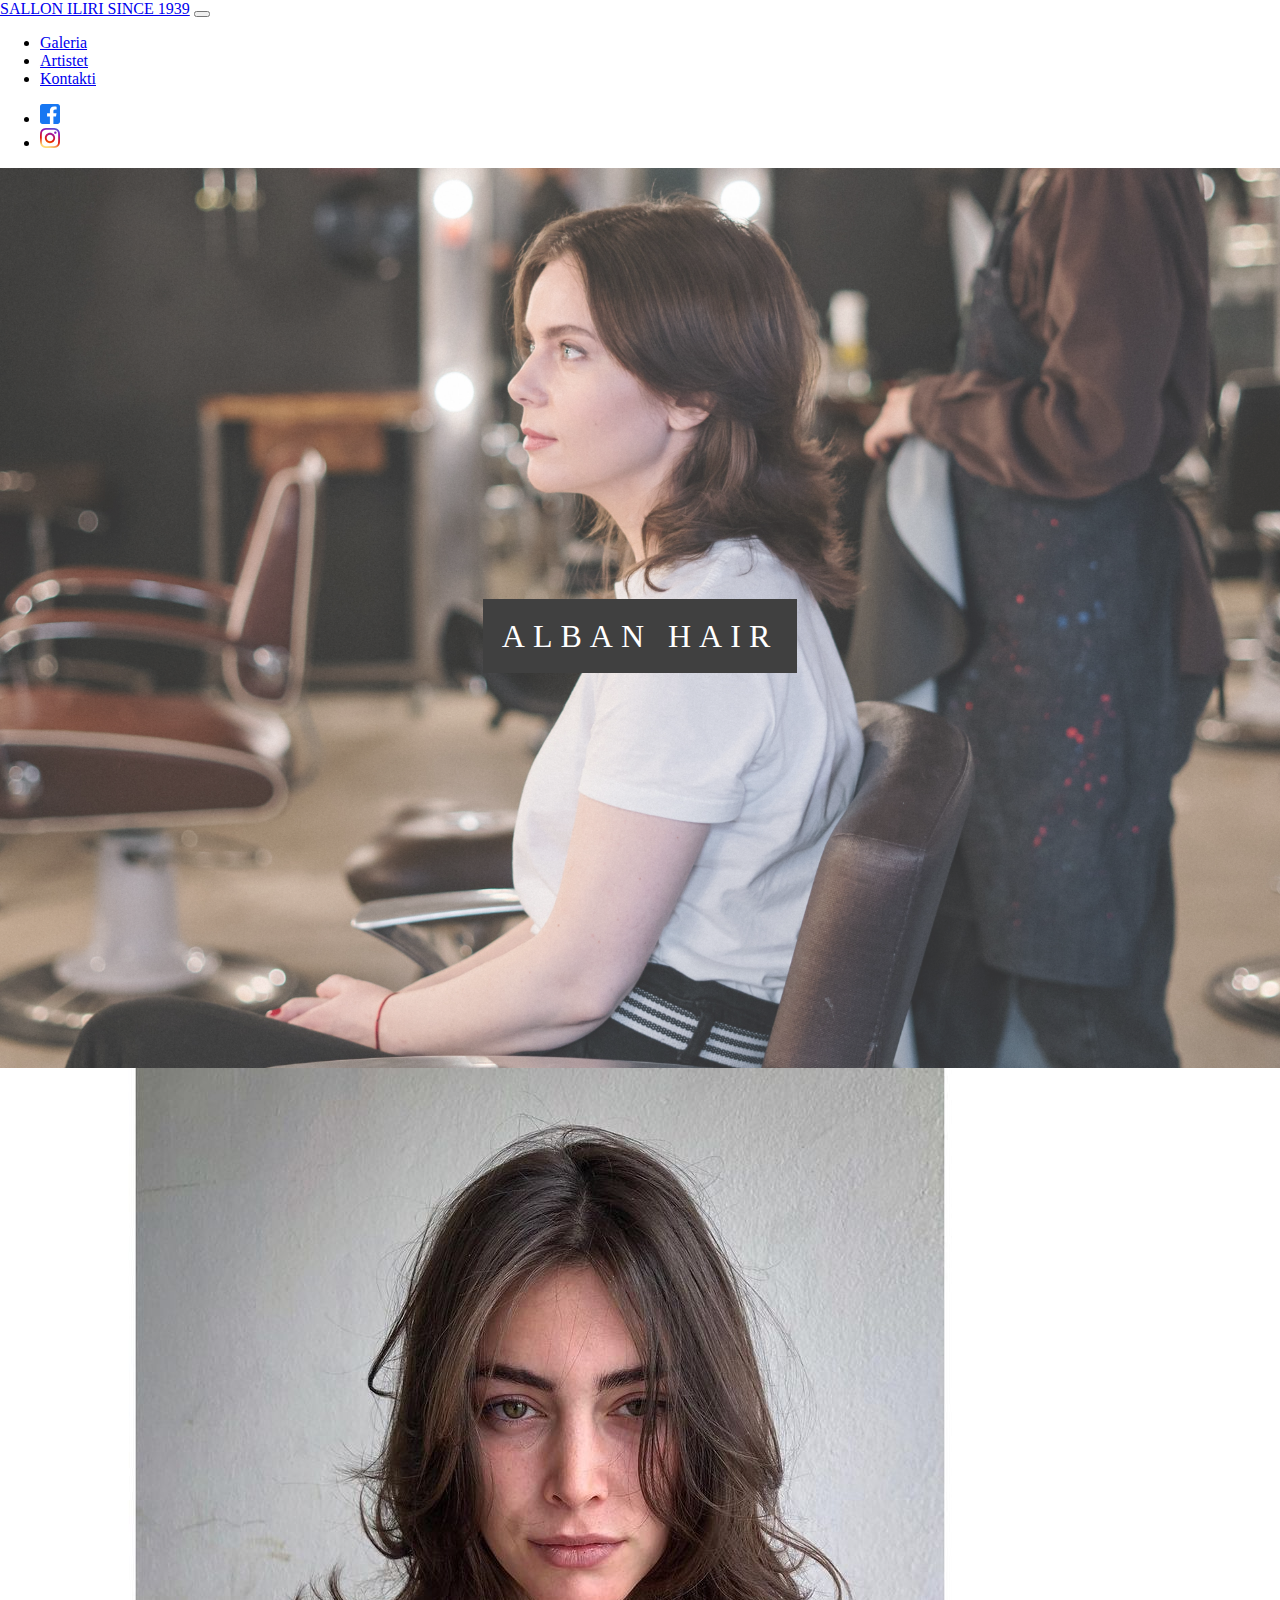
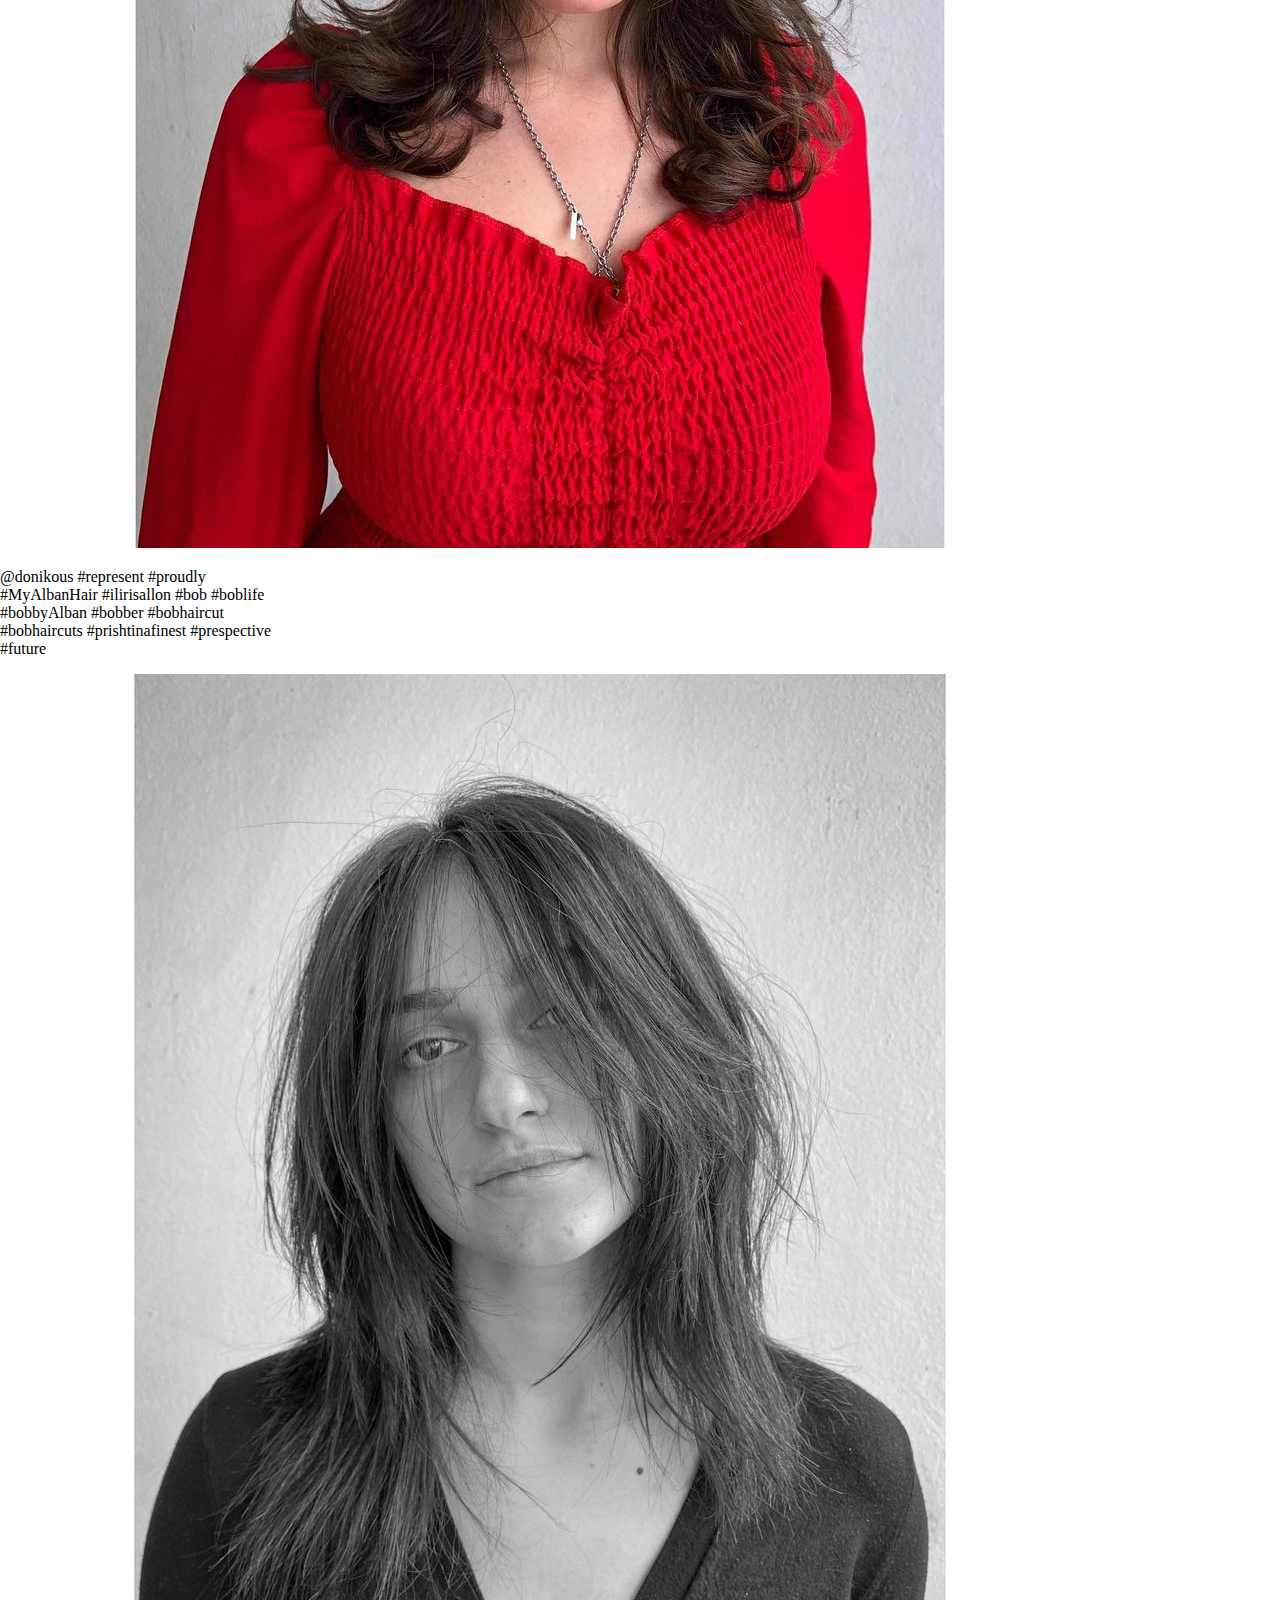
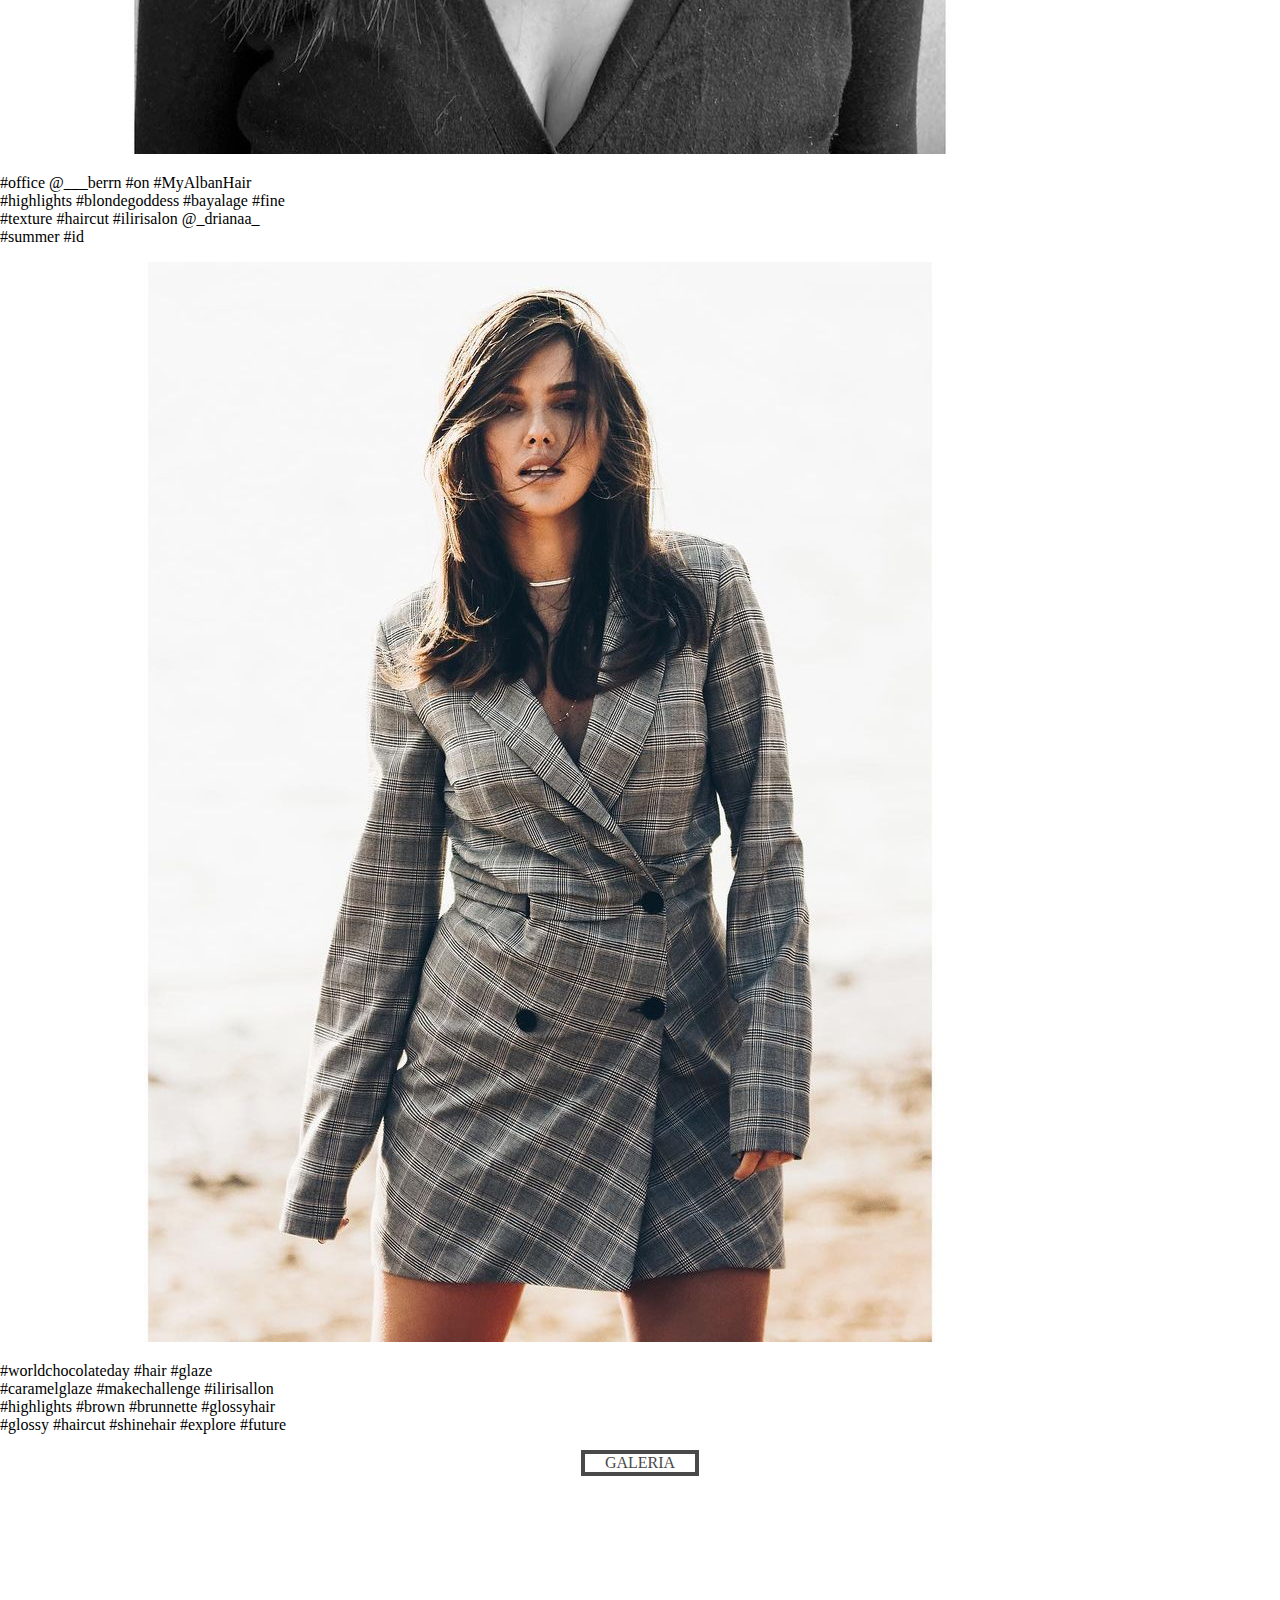
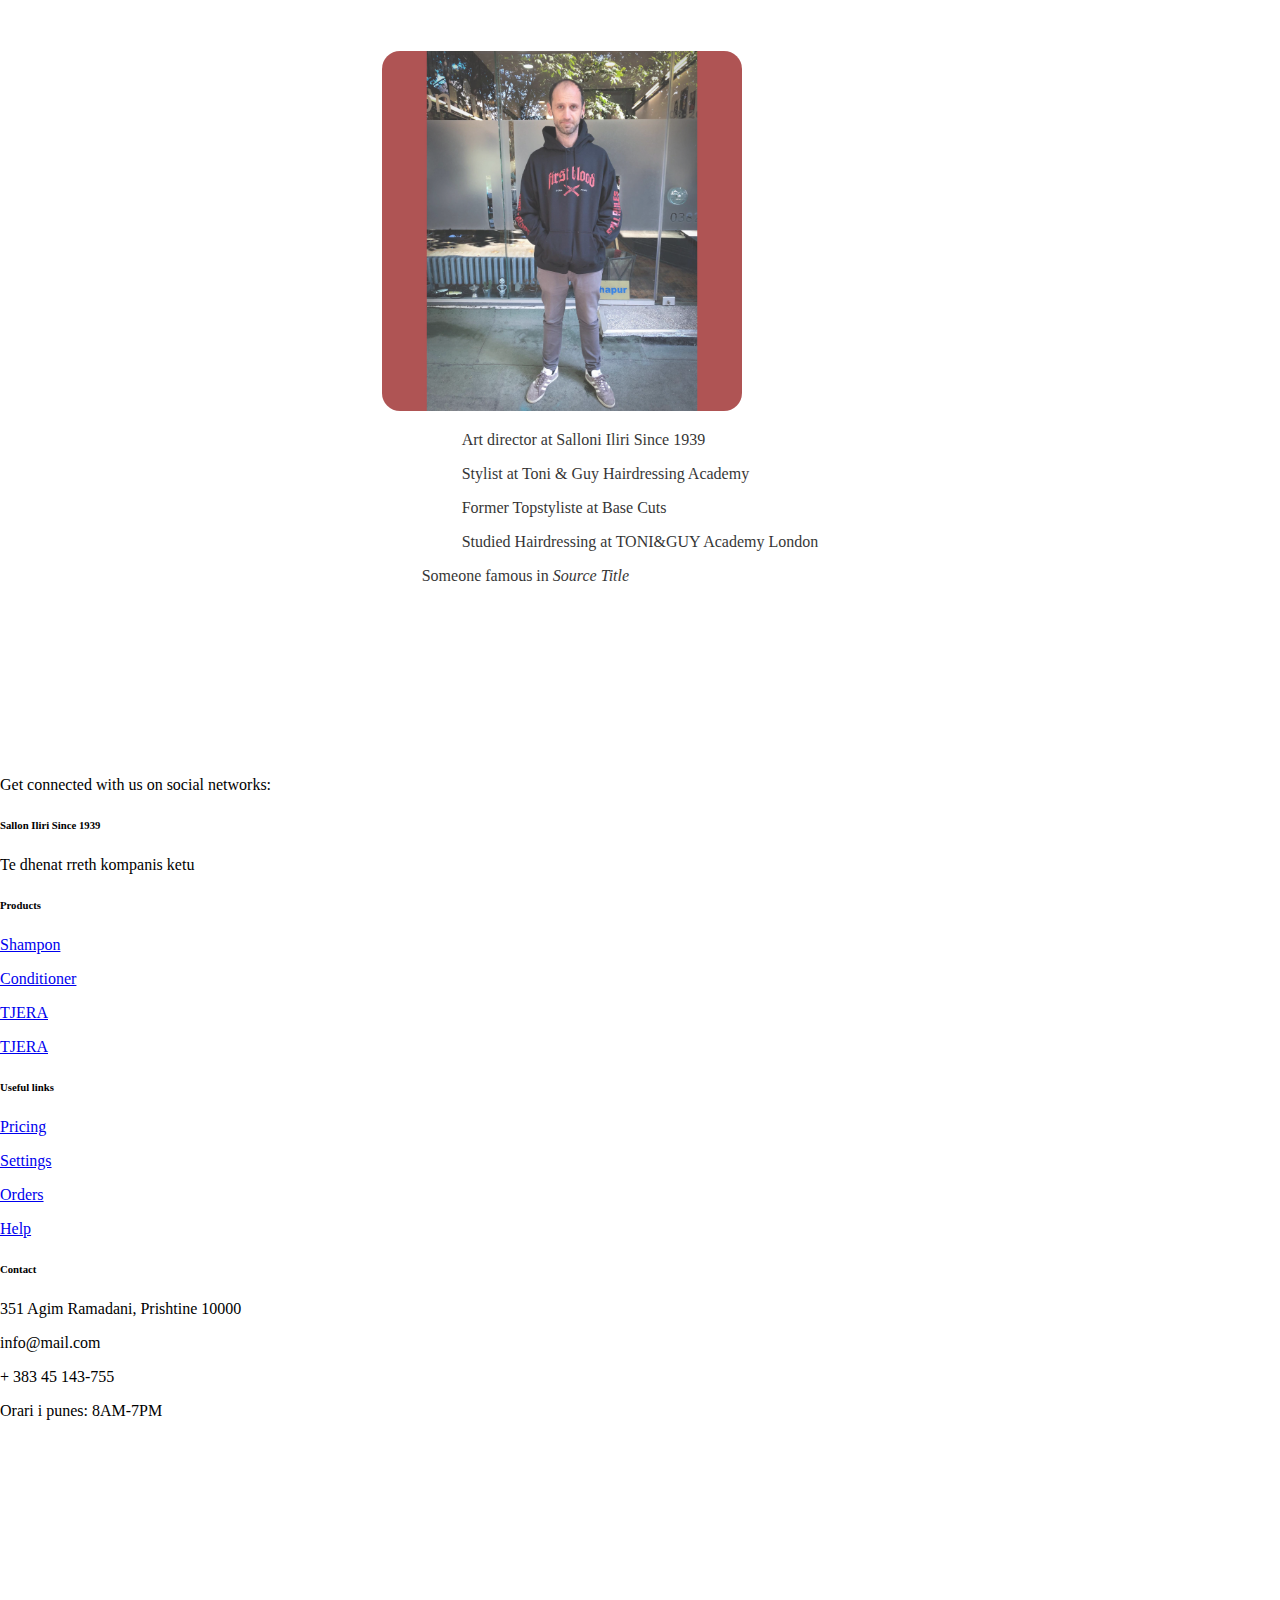
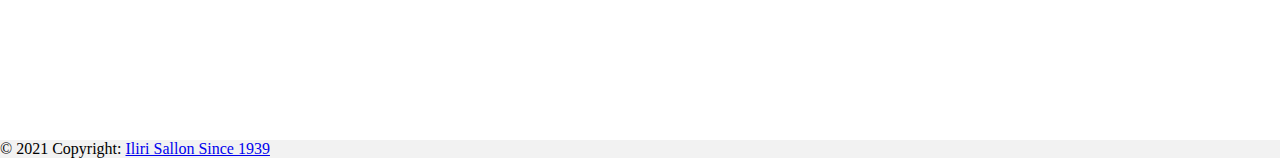
==== commit b547af43: "finished footer" ====
--- a/index1.html
+++ b/index1.html
@@ -34,7 +34,7 @@
             <a href="#artisti" class="nav-link text-white">Artistet</a>
           </li>
           <li class="nav-item nav-listitems">
-            <a href="#" class="nav-link text-white">Kontakti</a>
+            <a href="#footeri" class="nav-link text-white">Kontakti</a>
           </li>
 
         </ul>
@@ -120,12 +120,134 @@
     </div>
   </div>
 
-  <div class="container-fluid bg-light">
-    <div class="row py-3">
-      <div class="col"><p class="h6 text-center text-muted">ADDRESS</p></div>
-      <div class="col"><p class="h6 text-center text-muted">MAIL US</p></div>
-      <div class="col"><p class="h6 text-center text-muted">CALL US</p></div>
-      <div class="col"><p class="h6 text-center text-muted">SOCIAL MEDIA</p></div>
+
+  <!-- Footer Starts Here -->
+  <div class="container-fluid bg-light" id="footeri">
+    <!-- Footer -->
+    <footer class="text-center text-lg-start bg-light text-muted">
+      <!-- Section: Social media -->
+      <section class="d-flex justify-content-center justify-content-lg-between p-4 border-bottom">
+        <!-- Left -->
+        <div class="me-5 d-none d-lg-block">
+          <span>Get connected with us on social networks:</span>
+        </div>
+        <!-- Left -->
+
+        <!-- Right -->
+        <div>
+          <a href="" class="me-4 text-reset">
+            <i class="fab fa-facebook-f"></i>
+          </a>
+          <a href="" class="me-4 text-reset">
+            <i class="fab fa-twitter"></i>
+          </a>
+          <a href="https://g.page/AlbanIlirAbdullahu?share" target="_blank" class="me-4 text-reset">
+            <i class="fab fa-google"></i>
+          </a>
+          <a href="" class="me-4 text-reset">
+            <i class="fab fa-instagram"></i>
+          </a>
+          <a href="" class="me-4 text-reset">
+            <i class="fab fa-linkedin"></i>
+          </a>
+        </div>
+        <!-- Right -->
+      </section>
+      <!-- Section: Social media -->
+
+      <!-- Section: Links  -->
+      <section class="">
+        <div class="container text-center text-md-start mt-5">
+          <!-- Grid row -->
+          <div class="row mt-3">
+            <!-- Grid column -->
+            <div class="col-md-3 col-lg-4 col-xl-3 mx-auto mb-4">
+              <!-- Content -->
+              <h6 class="text-uppercase fw-bold mb-4">
+                <i class="fas fa-gem me-3"></i>Sallon Iliri Since 1939
+              </h6>
+              <p>
+                Te dhenat rreth kompanis ketu
+              </p>
+            </div>
+            <!-- Grid column -->
+
+            <!-- Grid column -->
+            <div class="col-md-2 col-lg-2 col-xl-2 mx-auto mb-4">
+              <!-- Links -->
+              <h6 class="text-uppercase fw-bold mb-4">
+                Products
+              </h6>
+              <p>
+                <a href="#!" class="text-reset">Shampon</a>
+              </p>
+              <p>
+                <a href="#!" class="text-reset">Conditioner</a>
+              </p>
+              <p>
+                <a href="#!" class="text-reset">TJERA</a>
+              </p>
+              <p>
+                <a href="#!" class="text-reset">TJERA</a>
+              </p>
+            </div>
+            <!-- Grid column -->
+
+            <!-- Grid column -->
+            <div class="col-md-3 col-lg-2 col-xl-2 mx-auto mb-4">
+              <!-- Links -->
+              <h6 class="text-uppercase fw-bold mb-4">
+                Useful links
+              </h6>
+              <p>
+                <a href="#!" class="text-reset">Pricing</a>
+              </p>
+              <p>
+                <a href="#!" class="text-reset">Settings</a>
+              </p>
+              <p>
+                <a href="#!" class="text-reset">Orders</a>
+              </p>
+              <p>
+                <a href="#!" class="text-reset">Help</a>
+              </p>
+            </div>
+            <!-- Grid column -->
+
+            <!-- Grid column -->
+            <div class="col-md-4 col-lg-3 col-xl-3 mx-auto mb-md-0 mb-4">
+              <!-- Links -->
+              <h6 class="text-uppercase fw-bold mb-4">
+                Contact
+              </h6>
+              <p><i class="fas fa-home me-3"></i> 351 Agim Ramadani, Prishtine 10000</p>
+              <p>
+                <i class="fas fa-envelope me-3"></i>
+                info@mail.com
+              </p>
+              <p><i class="fas fa-phone me-3"></i> + 383 45 143-755</p>
+              <p>Orari i punes:  8AM-7PM</p>
+            </div>
+            <!-- Grid column -->
+          </div>
+          <!-- Grid row -->
+        </div>
+        <iframe src="https://www.google.com/maps/embed?pb=!1m18!1m12!1m3!1d2934.1437969647527!2d21.162371615465815!3d42.65830807916801!2m3!1f0!2f0!3f0!3m2!1i1024!2i768!4f13.1!3m3!1m2!1s0x13549f359f168149%3A0x366a7fe4edfa061d!2sIliri%20Salon!5e0!3m2!1sen!2s!4v1627374880526!5m2!1sen!2s" width="600" height="300" style="border:0;" allowfullscreen="" loading="lazy"></iframe>
+        </section>
+      <!-- Section: Links  -->
+      
+
+      <!-- Copyright -->
+      <div class="text-center p-4" style="background-color: rgba(0, 0, 0, 0.05);">
+        © 2021 Copyright:
+        <a class="text-reset fw-bold" href="#">Iliri Sallon Since 1939</a>
+      </div>
+      <!-- Copyright -->
+    </footer>
+    <!-- Footer -->
+  </div>
+  <div class="container">
+    <div class="row">
     </div>
   </div>
 
--- a/css/indexstyle.css
+++ b/css/indexstyle.css
@@ -90,3 +90,9 @@
     max-width: 30%;
     background-color: blue;
 }
+
+iframe {
+    min-width: 100%;
+    margin: 0;
+    padding: 0;
+}
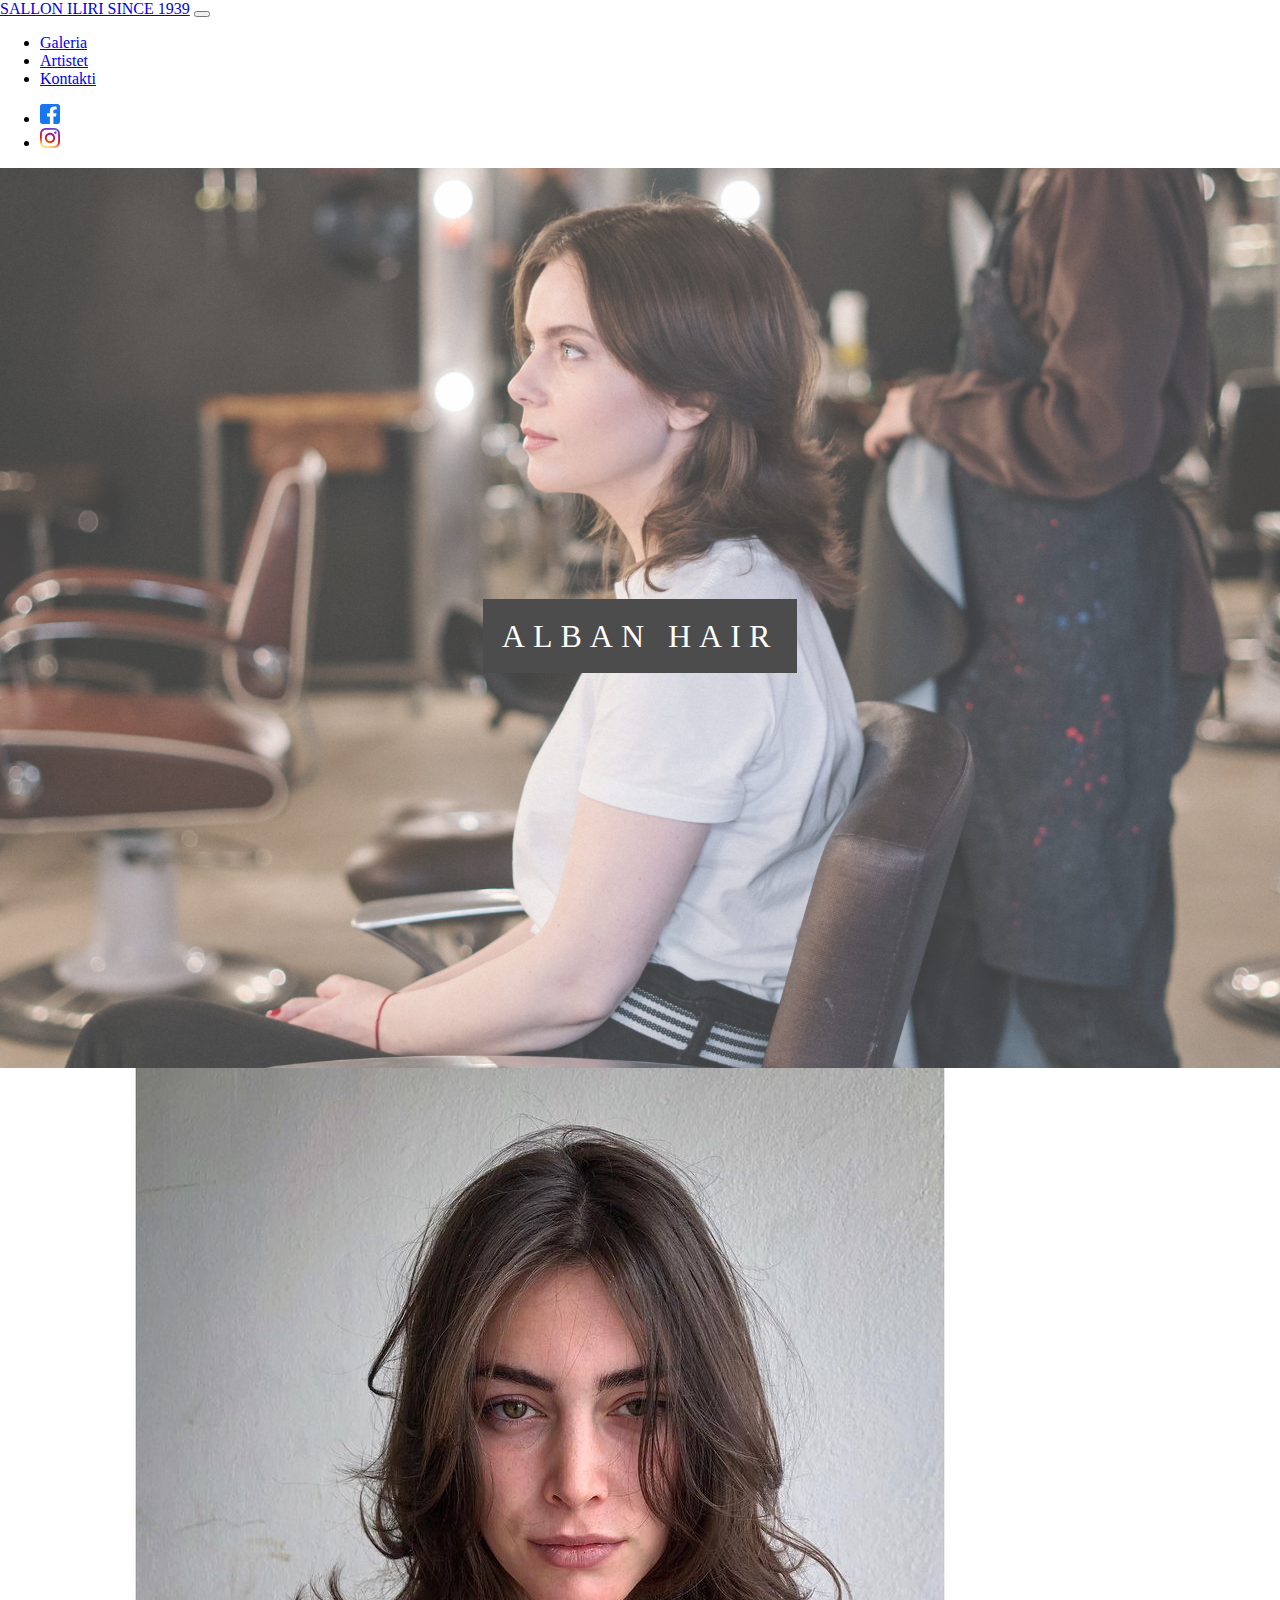
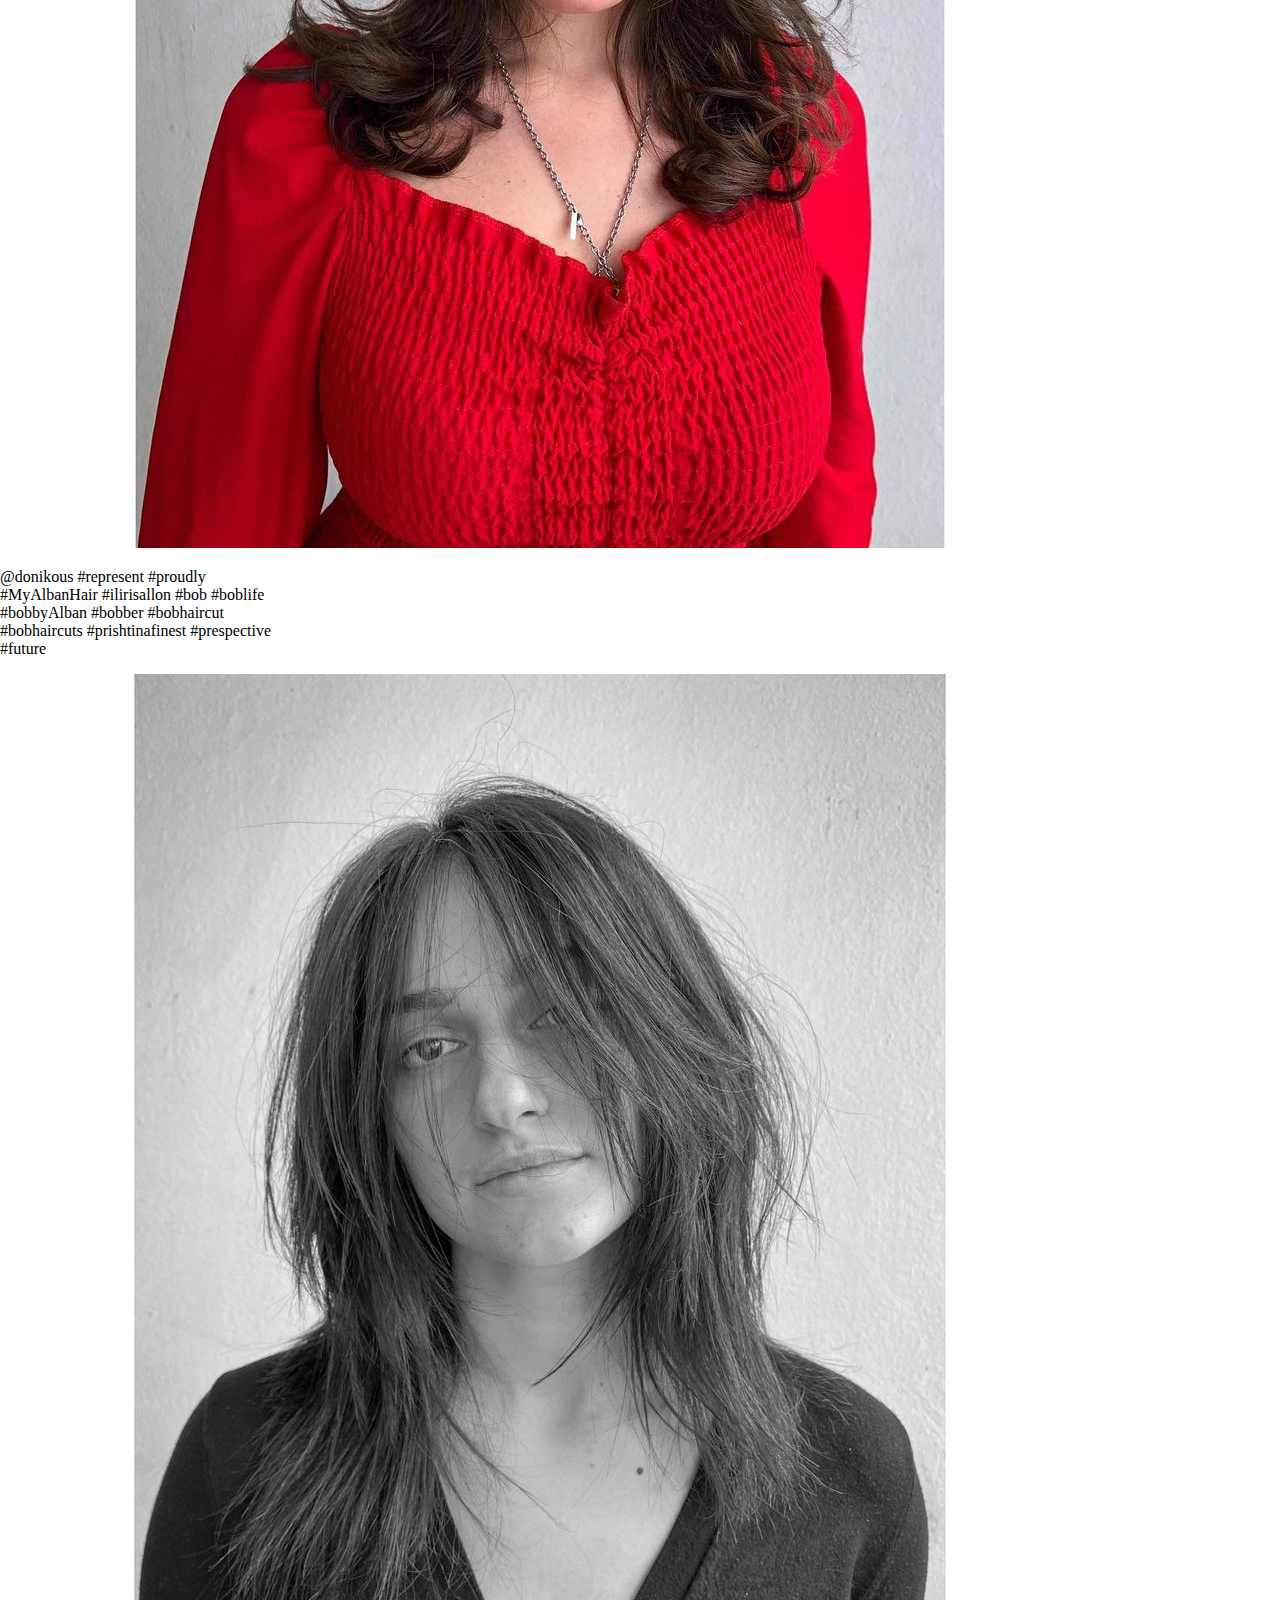
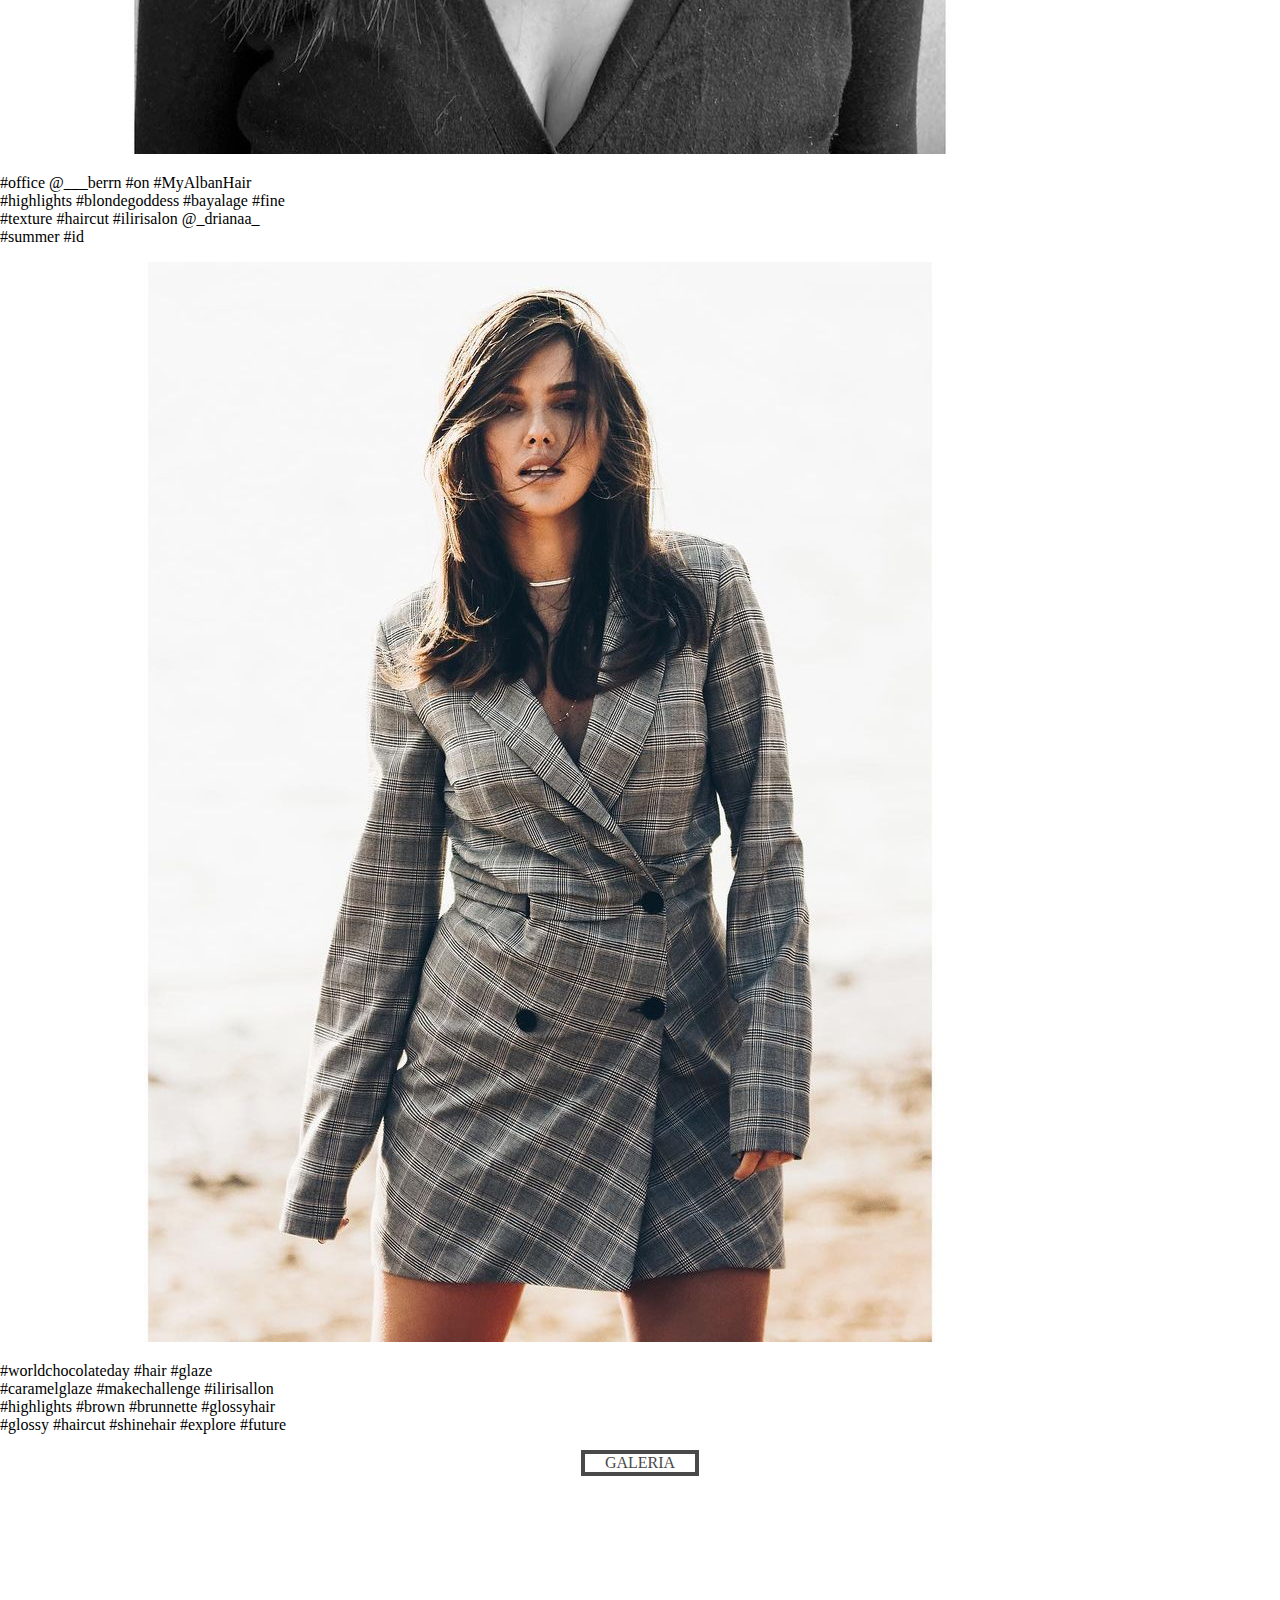
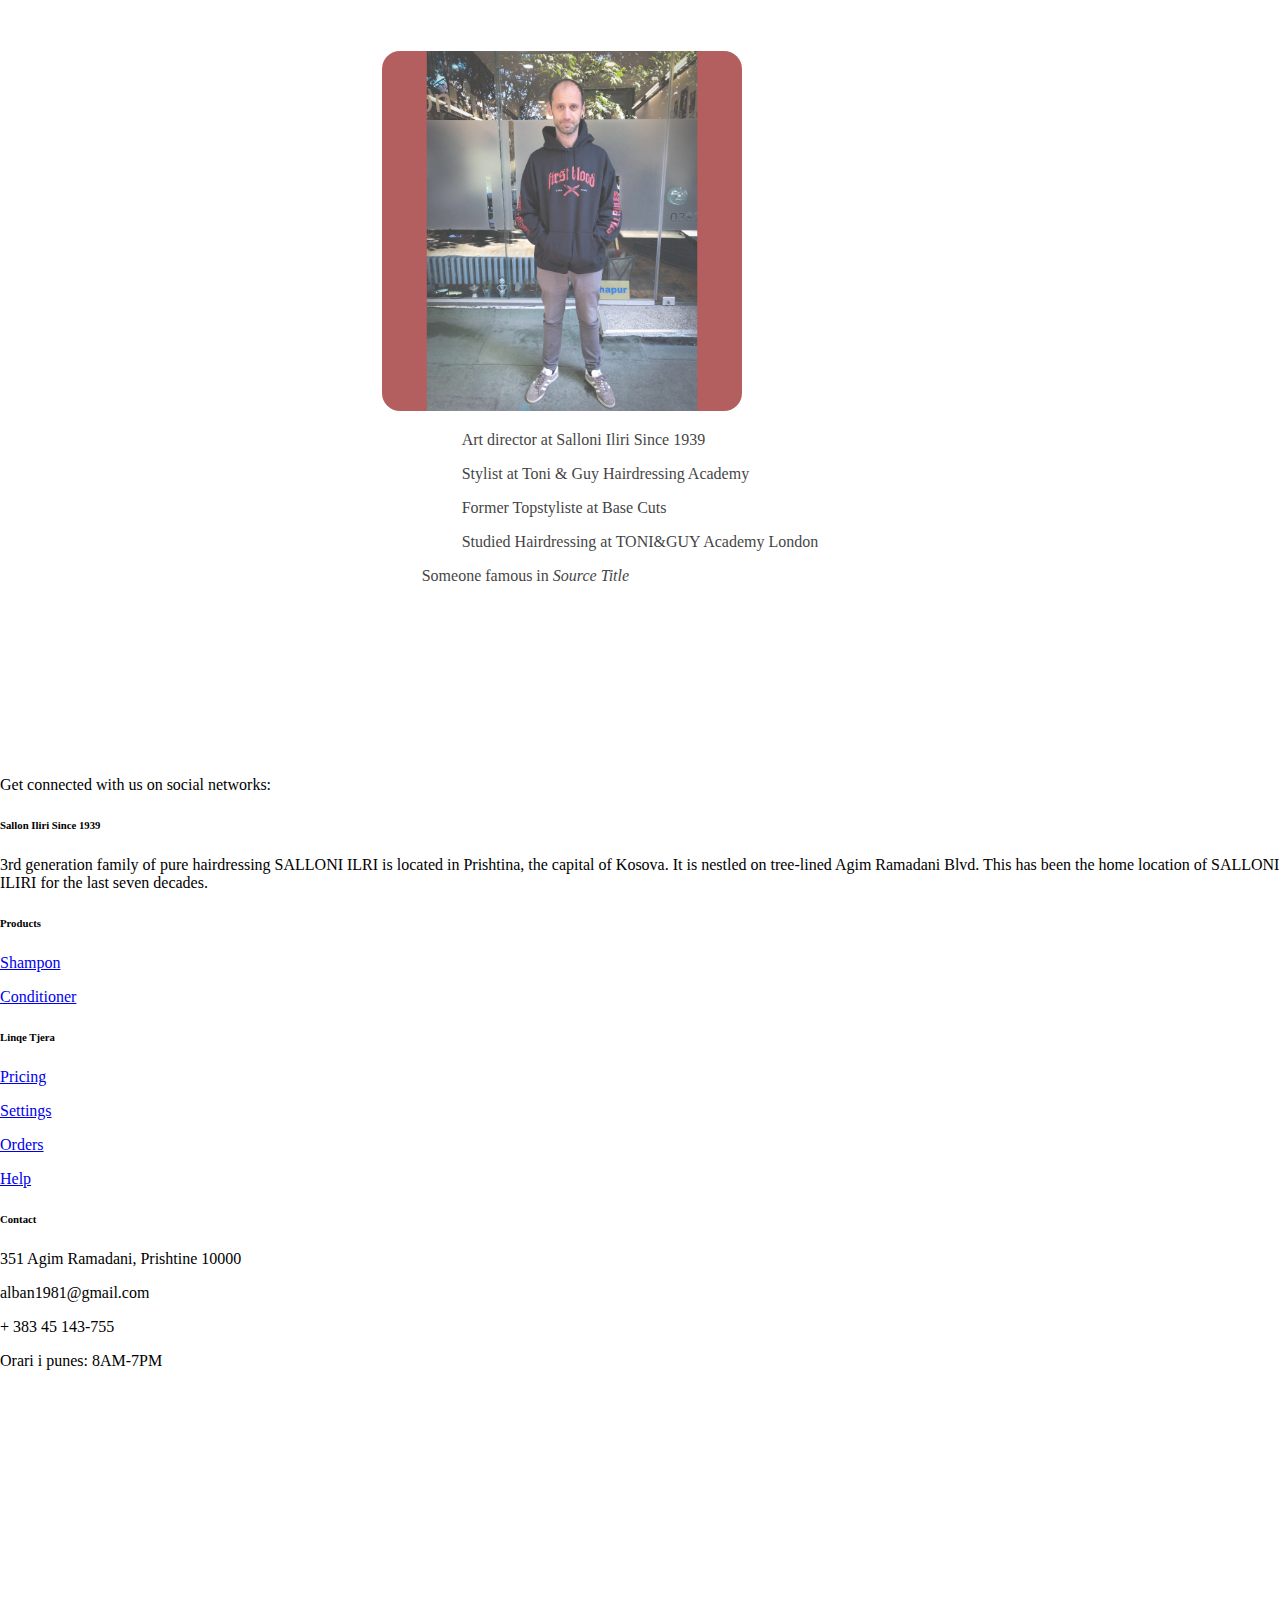
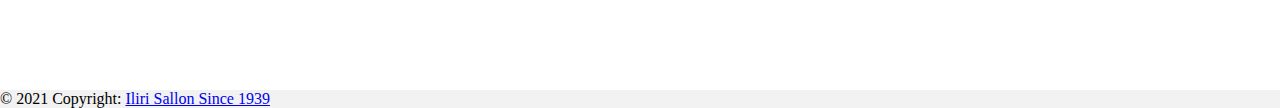
==== commit c9fc7a9f: "final push - index page-" ====
--- a/index1.html
+++ b/index1.html
@@ -19,7 +19,7 @@
 
   <nav class="navbar navbar-expand-lg fixed-top navbar-dark bg-dark">
     <div class="container">
-      <a href="#" class="navbar-brand">SALLON ILIRI SINCE 1939</a>
+      <a href="#" class="navbar-brand navbar-text">SALLON ILIRI SINCE 1939</a>
 
 
       <button class="navbar-toggler" type="button" data-bs-toggle="collapse" data-bs-target="#navmenu"><span
@@ -28,18 +28,18 @@
         <!-- Remove mx-auto to send Navbar items right -->
         <ul class="navbar-nav ms-auto">
           <li class="nav-item nav-listitems">
-            <a href="galeria.html" class="nav-link text-white" target="_blank">Galeria</a>
+            <a href="galeria.html" class="nav-link  navbar-text" target="_blank">Galeria</a>
           </li>
           <li class="nav-item nav-listitems">
-            <a href="#artisti" class="nav-link text-white">Artistet</a>
+            <a href="#artisti" class="nav-link  navbar-text">Artistet</a>
           </li>
           <li class="nav-item nav-listitems">
-            <a href="#footeri" class="nav-link text-white">Kontakti</a>
+            <a href="#footeri" class="nav-link navbar-text">Kontakti</a>
           </li>
 
         </ul>
         <ul class="social-icons m-0 d-flex list-unstyled">
-          <li><a href="https://www.facebook.com/alban.i.abdullahu" target="_blank"><img src="img/fb-icon.svg"
+          <li><a href="https://www.facebook.com/AlbanIlirAbdullahu" target="_blank"><img src="img/fb-icon.svg"
                 class="mx-2 mb-1" width="20" height="20"></a></li>
           <li><a href="https://www.instagram.com/alban.gram/" target="_blank"><img src="img/ig-icon.svg"
                 class="mx-2 mb-1" width="20" height="20"></a></li>
@@ -53,8 +53,9 @@
 
   <div class="pimg1">
     <div class="ptext">
-      <span class="border">
+      <span class="border shadow-4">
         Alban Hair
+        
       </span>
     </div>
   </div>
@@ -101,11 +102,11 @@
 
   <div class="pimg2" id="artisti">
     <div class="container">
-      <div class="row">
+      <div class="row artisti-display-block">
         <div class="col d-flex justify-content-center"><img src="img/headshot-1.jpg" alt="" class="img-fluid"></div>
         <div class="col col-lg-12">
           <figure class="text-center text-light mt-4">
-            <blockquote class="blockquote">
+            <blockquote class="blockquote artisti-font-size">
               <p class="fs-5">Art director at Salloni Iliri Since 1939</p>
               <p class="fs-6">Stylist at Toni & Guy Hairdressing Academy</p>
               <p class="fs-6">Former Topstyliste at Base Cuts</p>
@@ -135,7 +136,7 @@
 
         <!-- Right -->
         <div>
-          <a href="" class="me-4 text-reset">
+          <a href="https://www.facebook.com/AlbanIlirAbdullahu" class="me-4 text-reset">
             <i class="fab fa-facebook-f"></i>
           </a>
           <a href="" class="me-4 text-reset">
@@ -167,7 +168,8 @@
                 <i class="fas fa-gem me-3"></i>Sallon Iliri Since 1939
               </h6>
               <p>
-                Te dhenat rreth kompanis ketu
+                3rd generation family of pure hairdressing
+SALLONI ILRI is located in Prishtina, the capital of Kosova. It is nestled on tree-lined Agim Ramadani Blvd. This has been the home location of SALLONI ILIRI for the last seven decades.
               </p>
             </div>
             <!-- Grid column -->
@@ -184,12 +186,7 @@
               <p>
                 <a href="#!" class="text-reset">Conditioner</a>
               </p>
-              <p>
-                <a href="#!" class="text-reset">TJERA</a>
-              </p>
-              <p>
-                <a href="#!" class="text-reset">TJERA</a>
-              </p>
+             
             </div>
             <!-- Grid column -->
 
@@ -197,7 +194,7 @@
             <div class="col-md-3 col-lg-2 col-xl-2 mx-auto mb-4">
               <!-- Links -->
               <h6 class="text-uppercase fw-bold mb-4">
-                Useful links
+                Linqe Tjera
               </h6>
               <p>
                 <a href="#!" class="text-reset">Pricing</a>
@@ -223,7 +220,7 @@
               <p><i class="fas fa-home me-3"></i> 351 Agim Ramadani, Prishtine 10000</p>
               <p>
                 <i class="fas fa-envelope me-3"></i>
-                info@mail.com
+                alban1981@gmail.com
               </p>
               <p><i class="fas fa-phone me-3"></i> + 383 45 143-755</p>
               <p>Orari i punes:  8AM-7PM</p>
--- a/css/indexstyle.css
+++ b/css/indexstyle.css
@@ -11,7 +11,7 @@
 
 .pimg1, .pimg2 {
     position: relative;
-    opacity: 0.80;
+    opacity: 0.75;
     background-position: center;
     background-repeat: no-repeat;
     background-size: cover;
@@ -60,6 +60,13 @@
     .pimg1, .pimg2 {
         background-attachment: scroll;
     }
+    .artisti-display-block {
+        display: flex;
+        flex-direction: column;
+    }
+    .artisti-font-size {
+        font-size: .5rem;
+    }
 
 }
 .galeria-button {
